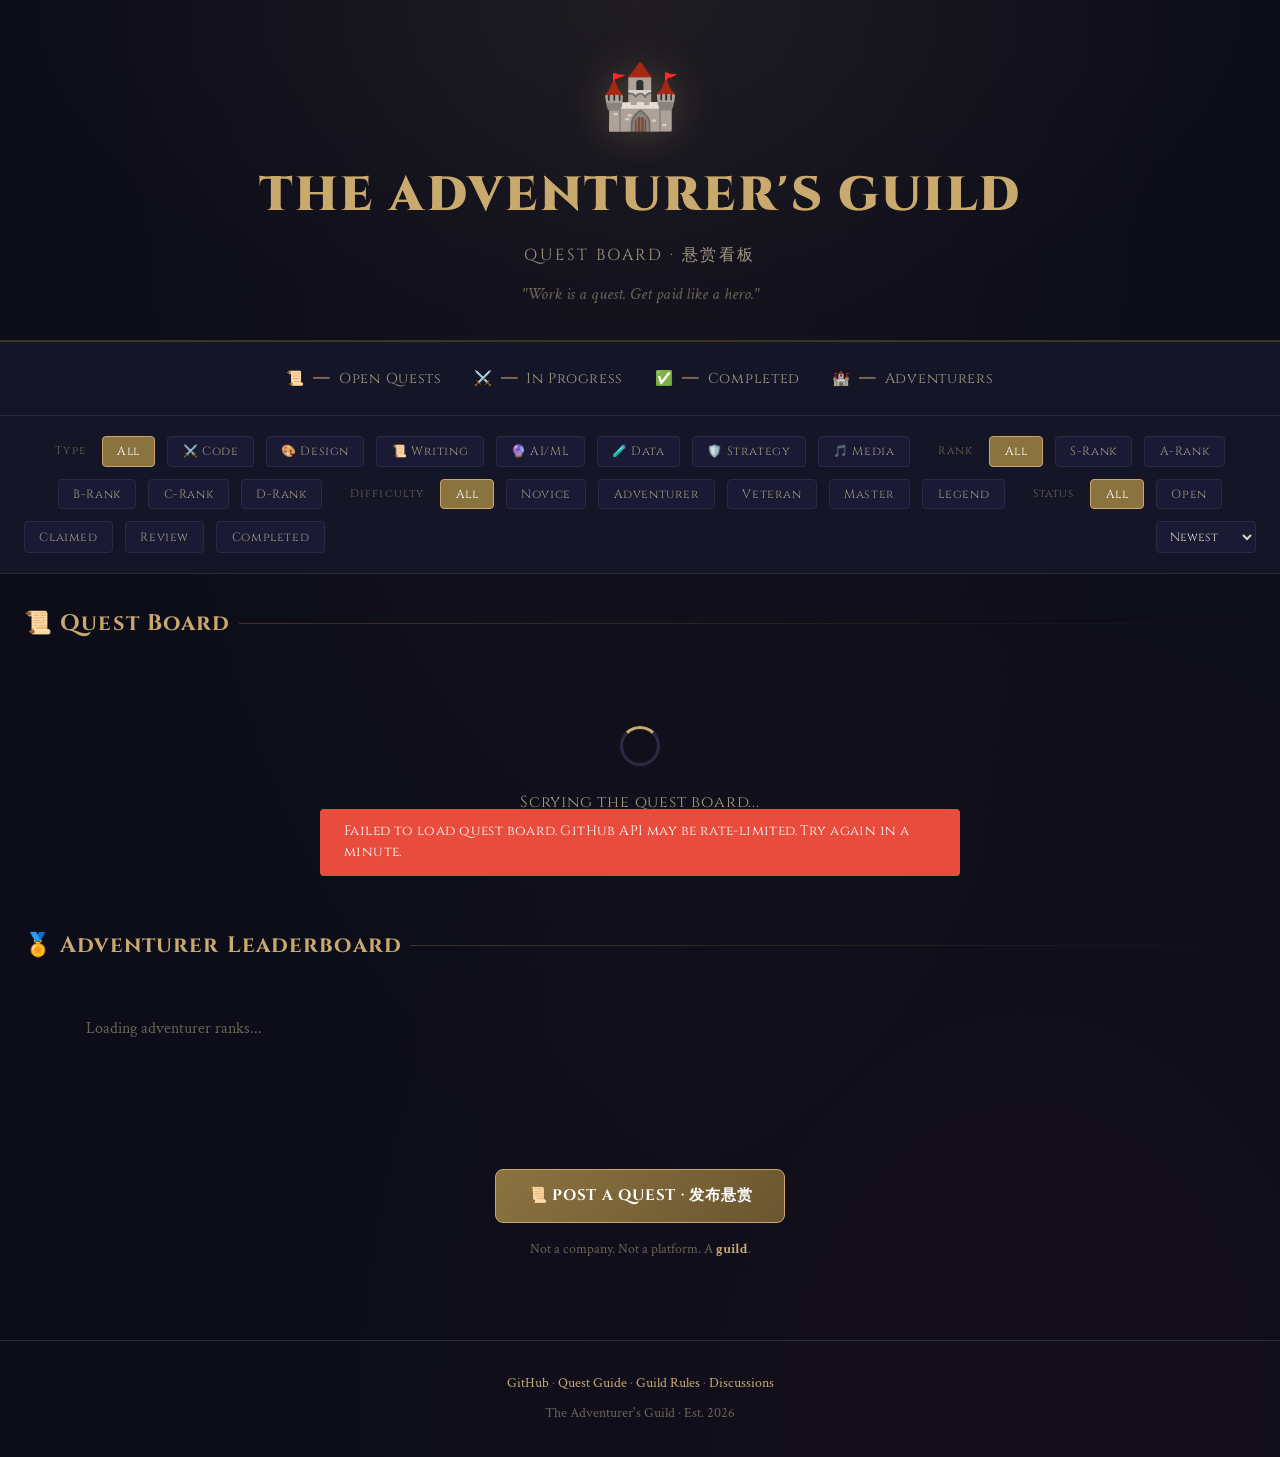
==== docs/index.html @ e87b85bf "Move web/ into docs/ for GitHub Pages compatibility GitHub Pages only serves from root or /docs. Mov" ====
<!DOCTYPE html>
<html lang="en">
<head>
  <meta charset="UTF-8">
  <meta name="viewport" content="width=device-width, initial-scale=1.0">
  <title>The Adventurer's Guild · Quest Board</title>
  <meta name="description" content="A quest board for AI-augmented workers. Post bounties, claim quests, earn gold. No middlemen. Just work that gets done.">
  <link rel="stylesheet" href="css/guild.css">
  <link rel="icon" href="data:image/svg+xml,<svg xmlns=%22http://www.w3.org/2000/svg%22 viewBox=%220 0 100 100%22><text y=%22.9em%22 font-size=%2290%22>🏰</text></svg>">
</head>
<body>

  <!-- Header -->
  <header class="guild-header">
    <div class="guild-emblem">🏰</div>
    <h1 class="guild-title">The Adventurer's Guild</h1>
    <p class="guild-subtitle">QUEST BOARD · 悬赏看板</p>
    <p class="guild-tagline">"Work is a quest. Get paid like a hero."</p>
  </header>

  <!-- Stats Bar -->
  <div class="stats-bar" id="stats-bar">
    <div class="stat-item">📜 <span class="stat-value">—</span> Open Quests</div>
    <div class="stat-item">⚔️ <span class="stat-value">—</span> In Progress</div>
    <div class="stat-item">✅ <span class="stat-value">—</span> Completed</div>
    <div class="stat-item">🏰 <span class="stat-value">—</span> Adventurers</div>
  </div>

  <!-- Filters -->
  <div class="filters-bar" id="filters-bar">
    <span class="filter-label">Type</span>
    <button class="filter-btn active" data-filter="type" data-value="">All</button>
    <button class="filter-btn" data-filter="type" data-value="⚔️ Code">⚔️ Code</button>
    <button class="filter-btn" data-filter="type" data-value="🎨 Design">🎨 Design</button>
    <button class="filter-btn" data-filter="type" data-value="📜 Writing">📜 Writing</button>
    <button class="filter-btn" data-filter="type" data-value="🔮 AI/ML">🔮 AI/ML</button>
    <button class="filter-btn" data-filter="type" data-value="🧪 Data">🧪 Data</button>
    <button class="filter-btn" data-filter="type" data-value="🛡️ Strategy">🛡️ Strategy</button>
    <button class="filter-btn" data-filter="type" data-value="🎵 Media">🎵 Media</button>

    <span class="filter-label" style="margin-left:1rem;">Rank</span>
    <button class="filter-btn active" data-filter="rank" data-value="">All</button>
    <button class="filter-btn" data-filter="rank" data-value="💰 S-Rank Quest">S-Rank</button>
    <button class="filter-btn" data-filter="rank" data-value="💰 A-Rank Quest">A-Rank</button>
    <button class="filter-btn" data-filter="rank" data-value="💰 B-Rank Quest">B-Rank</button>
    <button class="filter-btn" data-filter="rank" data-value="💰 C-Rank Quest">C-Rank</button>
    <button class="filter-btn" data-filter="rank" data-value="💰 D-Rank Quest">D-Rank</button>

    <span class="filter-label" style="margin-left:1rem;">Difficulty</span>
    <button class="filter-btn active" data-filter="difficulty" data-value="">All</button>
    <button class="filter-btn" data-filter="difficulty" data-value="⭐ Novice">Novice</button>
    <button class="filter-btn" data-filter="difficulty" data-value="⭐⭐ Adventurer">Adventurer</button>
    <button class="filter-btn" data-filter="difficulty" data-value="⭐⭐⭐ Veteran">Veteran</button>
    <button class="filter-btn" data-filter="difficulty" data-value="⭐⭐⭐⭐ Master">Master</button>
    <button class="filter-btn" data-filter="difficulty" data-value="⭐⭐⭐⭐⭐ Legend">Legend</button>

    <span class="filter-label" style="margin-left:1rem;">Status</span>
    <button class="filter-btn active" data-filter="status" data-value="">All</button>
    <button class="filter-btn" data-filter="status" data-value="open">Open</button>
    <button class="filter-btn" data-filter="status" data-value="claimed">Claimed</button>
    <button class="filter-btn" data-filter="status" data-value="review">Review</button>
    <button class="filter-btn" data-filter="status" data-value="completed">Completed</button>

    <select id="sort-select" style="margin-left:auto;font-family:var(--font-display);font-size:0.75rem;padding:0.35rem 0.6rem;background:var(--bg-card);color:var(--text-primary);border:1px solid var(--border);border-radius:var(--radius);cursor:pointer;">
      <option value="newest">Newest</option>
      <option value="oldest">Oldest</option>
      <option value="reward-high">Reward ↓</option>
      <option value="reward-low">Reward ↑</option>
    </select>
  </div>

  <!-- Content -->
  <main class="content-area">

    <!-- Quest Board -->
    <section>
      <h2 class="section-title">📜 Quest Board</h2>
      <div class="quest-board" id="quest-board">
        <div class="loading">
          <div class="loading__spinner"></div>
          <p style="font-family:var(--font-display);color:var(--text-secondary);letter-spacing:0.05em;">
            Scrying the quest board...
          </p>
        </div>
      </div>
    </section>

    <!-- Leaderboard -->
    <section class="leaderboard-section">
      <h2 class="section-title">🏅 Adventurer Leaderboard</h2>
      <div class="leaderboard" id="leaderboard">
        <p style="color:var(--text-muted);text-align:center;padding:2rem;">Loading adventurer ranks...</p>
      </div>
    </section>

    <!-- CTA -->
    <div class="cta-section">
      <a href="https://github.com/citarreikee/AGuild/issues/new?template=quest.yml" class="btn-post-quest" target="_blank" rel="noopener">
        📜 Post a Quest · 发布悬赏
      </a>
      <p style="color:var(--text-muted);margin-top:1rem;font-size:0.85rem;">
        Not a company. Not a platform. A <strong style="color:var(--gold);">guild</strong>.
      </p>
    </div>

  </main>

  <!-- Footer -->
  <footer class="guild-footer">
    <p>
      <a href="https://github.com/citarreikee/AGuild">GitHub</a> ·
      <a href="https://github.com/citarreikee/AGuild/blob/main/docs/quest-guide.md">Quest Guide</a> ·
      <a href="https://github.com/citarreikee/AGuild/blob/main/docs/guild-rules.md">Guild Rules</a> ·
      <a href="https://github.com/citarreikee/AGuild/discussions">Discussions</a>
    </p>
    <p style="margin-top:0.5rem;">The Adventurer's Guild · Est. 2026</p>
  </footer>

  <script src="js/issues.js"></script>
  <script src="js/app.js"></script>
</body>
</html>
---- docs/css/guild.css ----
/* ============================================
   Adventurer's Guild — Dark Fantasy Theme
   ============================================ */

@import url('https://fonts.googleapis.com/css2?family=Cinzel:wght@400;600;700;900&family=Crimson+Text:ital,wght@0,400;0,600;0,700;1,400&display=swap');

:root {
  --bg-deep: #0d0d1a;
  --bg-panel: #151528;
  --bg-card: #1a1a35;
  --bg-card-hover: #1f1f42;
  --gold: #c9a96e;
  --gold-bright: #ffd700;
  --gold-dim: #8b7340;
  --text-primary: #e0d5c1;
  --text-secondary: #a09880;
  --text-muted: #6b6355;
  --border: #2a2a45;
  --border-gold: #3d3520;
  --accent-fire: #e85d3a;
  --accent-ice: #5b9bd5;
  --accent-nature: #4caf50;
  --success: #2ecc71;
  --warning: #f39c12;
  --danger: #e74c3c;
  --info: #3498db;

  --font-display: 'Cinzel', serif;
  --font-body: 'Crimson Text', 'Georgia', serif;

  --radius: 4px;
  --radius-lg: 8px;
  --shadow-card: 0 4px 20px rgba(0,0,0,0.4), 0 0 0 1px var(--border);
  --shadow-card-hover: 0 8px 32px rgba(0,0,0,0.5), 0 0 0 1px var(--border-gold), 0 0 20px rgba(201,169,110,0.1);
  --transition: 0.2s ease;
}

/* Reset & Base */
*, *::before, *::after { box-sizing: border-box; margin: 0; padding: 0; }

html {
  font-size: 16px;
  scroll-behavior: smooth;
}

body {
  font-family: var(--font-body);
  background: var(--bg-deep);
  color: var(--text-primary);
  line-height: 1.6;
  min-height: 100vh;
  background-image:
    radial-gradient(ellipse at 50% 0%, rgba(201,169,110,0.04) 0%, transparent 60%),
    radial-gradient(ellipse at 80% 100%, rgba(232,93,58,0.03) 0%, transparent 50%);
}

/* ============================================
   Header
   ============================================ */

.guild-header {
  text-align: center;
  padding: 3rem 1.5rem 2rem;
  border-bottom: 2px solid var(--border-gold);
  position: relative;
  overflow: hidden;
}

.guild-header::before {
  content: '';
  position: absolute;
  top: 0; left: 0; right: 0; bottom: 0;
  background: radial-gradient(ellipse at 50% 0%, rgba(201,169,110,0.06) 0%, transparent 70%);
  pointer-events: none;
}

.guild-emblem {
  font-size: 4rem;
  margin-bottom: 0.5rem;
  filter: drop-shadow(0 0 20px rgba(201,169,110,0.3));
  animation: emblem-glow 3s ease-in-out infinite alternate;
}

@keyframes emblem-glow {
  from { filter: drop-shadow(0 0 15px rgba(201,169,110,0.2)); }
  to   { filter: drop-shadow(0 0 30px rgba(201,169,110,0.4)); }
}

.guild-title {
  font-family: var(--font-display);
  font-size: clamp(1.8rem, 4vw, 3rem);
  font-weight: 900;
  color: var(--gold);
  letter-spacing: 0.05em;
  text-transform: uppercase;
}

.guild-subtitle {
  font-family: var(--font-display);
  font-size: clamp(0.8rem, 1.5vw, 1rem);
  color: var(--text-secondary);
  font-weight: 400;
  margin-top: 0.5rem;
  letter-spacing: 0.15em;
}

.guild-tagline {
  font-style: italic;
  color: var(--text-muted);
  margin-top: 0.75rem;
  font-size: 1.05rem;
}

/* ============================================
   Stats Bar
   ============================================ */

.stats-bar {
  display: flex;
  justify-content: center;
  gap: 2rem;
  flex-wrap: wrap;
  padding: 1.25rem 1.5rem;
  background: var(--bg-panel);
  border-bottom: 1px solid var(--border);
}

.stat-item {
  display: flex;
  align-items: center;
  gap: 0.5rem;
  font-family: var(--font-display);
  font-size: 0.9rem;
  color: var(--text-secondary);
  letter-spacing: 0.05em;
}

.stat-value {
  color: var(--gold);
  font-weight: 700;
  font-size: 1.3rem;
}

/* ============================================
   Filters
   ============================================ */

.filters-bar {
  display: flex;
  justify-content: center;
  gap: 0.75rem;
  flex-wrap: wrap;
  padding: 1.25rem 1.5rem;
  background: var(--bg-panel);
  border-bottom: 1px solid var(--border);
  position: sticky;
  top: 0;
  z-index: 10;
}

.filter-btn {
  font-family: var(--font-display);
  font-size: 0.75rem;
  padding: 0.4rem 0.9rem;
  border: 1px solid var(--border);
  background: var(--bg-card);
  color: var(--text-secondary);
  border-radius: var(--radius);
  cursor: pointer;
  letter-spacing: 0.05em;
  transition: all var(--transition);
  white-space: nowrap;
}

.filter-btn:hover {
  border-color: var(--gold-dim);
  color: var(--text-primary);
}

.filter-btn.active {
  background: var(--gold-dim);
  border-color: var(--gold);
  color: #fff;
}

.filter-label {
  font-family: var(--font-display);
  font-size: 0.7rem;
  color: var(--text-muted);
  letter-spacing: 0.1em;
  display: flex;
  align-items: center;
  margin-right: 0.25rem;
}

/* ============================================
   Quest Board
   ============================================ */

.content-area {
  max-width: 1400px;
  margin: 0 auto;
  padding: 2rem 1.5rem;
}

.section-title {
  font-family: var(--font-display);
  font-size: 1.4rem;
  color: var(--gold);
  margin-bottom: 1.25rem;
  letter-spacing: 0.05em;
  display: flex;
  align-items: center;
  gap: 0.5rem;
}

.section-title::after {
  content: '';
  flex: 1;
  height: 1px;
  background: linear-gradient(to right, var(--border-gold), transparent);
}

.quest-board {
  display: grid;
  grid-template-columns: repeat(auto-fill, minmax(340px, 1fr));
  gap: 1.25rem;
  margin-bottom: 3rem;
}

/* ============================================
   Quest Card
   ============================================ */

.quest-card {
  background: var(--bg-card);
  border: 1px solid var(--border);
  border-radius: var(--radius-lg);
  padding: 1.25rem;
  transition: all var(--transition);
  cursor: pointer;
  position: relative;
  overflow: hidden;
  display: flex;
  flex-direction: column;
  gap: 0.75rem;
}

.quest-card::before {
  content: '';
  position: absolute;
  top: 0; left: 0;
  width: 100%; height: 2px;
  background: linear-gradient(90deg, transparent, var(--gold-dim), transparent);
  opacity: 0;
  transition: opacity var(--transition);
}

.quest-card:hover {
  background: var(--bg-card-hover);
  border-color: var(--border-gold);
  box-shadow: var(--shadow-card-hover);
  transform: translateY(-2px);
}

.quest-card:hover::before { opacity: 1; }

.quest-card__header {
  display: flex;
  justify-content: space-between;
  align-items: flex-start;
  gap: 0.5rem;
}

.quest-card__type {
  font-size: 1.5rem;
  line-height: 1;
}

.quest-card__status {
  font-size: 0.7rem;
  font-family: var(--font-display);
  letter-spacing: 0.05em;
  padding: 0.2rem 0.55rem;
  border-radius: var(--radius);
  text-transform: uppercase;
  font-weight: 600;
  white-space: nowrap;
}

.status-open { background: rgba(46,204,113,0.15); color: var(--success); }
.status-claimed { background: rgba(243,156,18,0.15); color: var(--warning); }
.status-review { background: rgba(52,152,219,0.15); color: var(--info); }
.status-completed { background: rgba(46,204,113,0.1); color: #27ae60; }
.status-expired { background: rgba(149,165,166,0.1); color: var(--text-muted); }

.quest-card__title {
  font-family: var(--font-display);
  font-size: 1rem;
  font-weight: 600;
  color: var(--text-primary);
  line-height: 1.4;
  display: -webkit-box;
  -webkit-line-clamp: 2;
  -webkit-box-orient: vertical;
  overflow: hidden;
}

.quest-card__meta {
  display: flex;
  gap: 1rem;
  flex-wrap: wrap;
  align-items: center;
  font-size: 0.85rem;
}

.quest-card__reward {
  color: var(--gold-bright);
  font-family: var(--font-display);
  font-weight: 700;
  font-size: 1.1rem;
  letter-spacing: 0.03em;
}

.quest-card__difficulty {
  color: var(--text-secondary);
  font-size: 0.8rem;
  letter-spacing: 0.05em;
}

.quest-card__labels {
  display: flex;
  gap: 0.4rem;
  flex-wrap: wrap;
}

.quest-card__label {
  font-size: 0.65rem;
  font-family: var(--font-display);
  letter-spacing: 0.04em;
  padding: 0.15rem 0.5rem;
  border-radius: var(--radius);
  background: var(--bg-panel);
  color: var(--text-secondary);
  border: 1px solid var(--border);
}

.quest-card__label.rank-label {
  border-color: var(--gold-dim);
  color: var(--gold);
}

.quest-card__footer {
  display: flex;
  justify-content: space-between;
  align-items: center;
  font-size: 0.75rem;
  color: var(--text-muted);
  margin-top: auto;
  padding-top: 0.5rem;
  border-top: 1px solid var(--border);
}

.quest-card__number {
  font-family: monospace;
  font-size: 0.75rem;
}

.quest-card__date {
  font-style: italic;
}

/* ============================================
   Empty State
   ============================================ */

.empty-state {
  grid-column: 1 / -1;
  text-align: center;
  padding: 4rem 2rem;
  color: var(--text-muted);
}

.empty-state__icon {
  font-size: 3rem;
  margin-bottom: 1rem;
  opacity: 0.5;
}

.empty-state__text {
  font-family: var(--font-display);
  font-size: 1.1rem;
  letter-spacing: 0.05em;
}

/* ============================================
   Leaderboard
   ============================================ */

.leaderboard-section {
  margin-bottom: 3rem;
}

.leaderboard {
  display: grid;
  grid-template-columns: repeat(auto-fill, minmax(280px, 1fr));
  gap: 0.75rem;
}

.leaderboard-card {
  display: flex;
  align-items: center;
  gap: 0.75rem;
  background: var(--bg-card);
  border: 1px solid var(--border);
  border-radius: var(--radius-lg);
  padding: 0.85rem 1rem;
  transition: all var(--transition);
}

.leaderboard-card:hover {
  border-color: var(--border-gold);
  box-shadow: var(--shadow-card-hover);
}

.leaderboard-card__rank {
  font-family: var(--font-display);
  font-size: 1.3rem;
  font-weight: 700;
  color: var(--gold);
  min-width: 2rem;
  text-align: center;
}

.leaderboard-card__rank.top-1 { color: var(--gold-bright); font-size: 1.6rem; }
.leaderboard-card__rank.top-2 { color: #c0c0c0; }
.leaderboard-card__rank.top-3 { color: #cd7f32; }

.leaderboard-card__avatar {
  width: 40px;
  height: 40px;
  border-radius: 50%;
  border: 2px solid var(--border);
}

.leaderboard-card__name {
  font-family: var(--font-display);
  font-size: 0.9rem;
  font-weight: 600;
  color: var(--text-primary);
  letter-spacing: 0.03em;
}

.leaderboard-card__quests {
  margin-left: auto;
  font-size: 0.8rem;
  color: var(--text-secondary);
  white-space: nowrap;
}

/* ============================================
   Loading & Error
   ============================================ */

.loading {
  grid-column: 1 / -1;
  text-align: center;
  padding: 4rem;
  color: var(--text-muted);
}

.loading__spinner {
  display: inline-block;
  width: 40px; height: 40px;
  border: 3px solid var(--border);
  border-top: 3px solid var(--gold);
  border-radius: 50%;
  animation: spin 0.8s linear infinite;
  margin-bottom: 1rem;
}

@keyframes spin { to { transform: rotate(360deg); } }

.error-toast {
  position: fixed;
  bottom: 1.5rem;
  left: 50%;
  transform: translateX(-50%);
  background: var(--danger);
  color: #fff;
  padding: 0.75rem 1.5rem;
  border-radius: var(--radius);
  font-family: var(--font-display);
  font-size: 0.85rem;
  letter-spacing: 0.03em;
  z-index: 100;
  animation: toast-in 0.3s ease;
}

@keyframes toast-in {
  from { opacity: 0; transform: translateX(-50%) translateY(10px); }
  to { opacity: 1; transform: translateX(-50%) translateY(0); }
}

/* ============================================
   CTA Button
   ============================================ */

.cta-section {
  text-align: center;
  padding: 3rem 1.5rem;
}

.btn-post-quest {
  display: inline-flex;
  align-items: center;
  gap: 0.5rem;
  font-family: var(--font-display);
  font-size: 0.95rem;
  font-weight: 700;
  letter-spacing: 0.05em;
  padding: 0.85rem 2rem;
  background: linear-gradient(135deg, var(--gold-dim), #6b5530);
  color: #fff;
  border: 1px solid var(--gold);
  border-radius: var(--radius-lg);
  cursor: pointer;
  text-decoration: none;
  transition: all var(--transition);
  text-transform: uppercase;
}

.btn-post-quest:hover {
  background: linear-gradient(135deg, var(--gold), var(--gold-dim));
  box-shadow: 0 0 30px rgba(201,169,110,0.3);
  transform: translateY(-1px);
}

/* ============================================
   Quest Detail Modal
   ============================================ */

.modal-overlay {
  position: fixed;
  inset: 0;
  background: rgba(0,0,0,0.7);
  backdrop-filter: blur(4px);
  z-index: 50;
  display: flex;
  align-items: center;
  justify-content: center;
  padding: 1.5rem;
  animation: fade-in 0.2s ease;
}

@keyframes fade-in { from { opacity: 0; } to { opacity: 1; } }

.modal {
  background: var(--bg-panel);
  border: 1px solid var(--border-gold);
  border-radius: var(--radius-lg);
  max-width: 700px;
  width: 100%;
  max-height: 85vh;
  overflow-y: auto;
  box-shadow: 0 20px 60px rgba(0,0,0,0.6);
}

.modal__header {
  display: flex;
  justify-content: space-between;
  align-items: flex-start;
  padding: 1.5rem 1.5rem 1rem;
  border-bottom: 1px solid var(--border);
}

.modal__title {
  font-family: var(--font-display);
  font-size: 1.2rem;
  font-weight: 700;
  color: var(--gold);
  letter-spacing: 0.03em;
}

.modal__close {
  background: none;
  border: none;
  color: var(--text-muted);
  font-size: 1.5rem;
  cursor: pointer;
  padding: 0.25rem;
  line-height: 1;
  transition: color var(--transition);
}

.modal__close:hover { color: var(--text-primary); }

.modal__body {
  padding: 1.5rem;
  font-size: 0.95rem;
  line-height: 1.7;
}

.modal__body h2 { font-family: var(--font-display); color: var(--gold); font-size: 1rem; margin: 1.25rem 0 0.5rem; }
.modal__body h2:first-child { margin-top: 0; }
.modal__body ul, .modal__body ol { padding-left: 1.25rem; margin: 0.5rem 0; }
.modal__body li { margin-bottom: 0.25rem; }
.modal__body a { color: var(--gold); }
.modal__body code { background: var(--bg-deep); padding: 0.1rem 0.35rem; border-radius: 2px; font-size: 0.85em; }
.modal__body pre { background: var(--bg-deep); padding: 1rem; border-radius: var(--radius); overflow-x: auto; }

.modal__actions {
  display: flex;
  gap: 0.75rem;
  padding: 1rem 1.5rem;
  border-top: 1px solid var(--border);
}

.btn {
  font-family: var(--font-display);
  font-size: 0.8rem;
  font-weight: 600;
  letter-spacing: 0.05em;
  padding: 0.55rem 1.25rem;
  border-radius: var(--radius);
  cursor: pointer;
  text-decoration: none;
  text-transform: uppercase;
  transition: all var(--transition);
  border: 1px solid var(--border);
}

.btn-primary {
  background: var(--gold-dim);
  border-color: var(--gold);
  color: #fff;
}

.btn-primary:hover {
  background: var(--gold);
  box-shadow: 0 0 15px rgba(201,169,110,0.3);
}

.btn-secondary {
  background: transparent;
  color: var(--text-secondary);
}

.btn-secondary:hover {
  border-color: var(--text-secondary);
  color: var(--text-primary);
}

/* ============================================
   Footer
   ============================================ */

.guild-footer {
  text-align: center;
  padding: 2rem 1.5rem;
  border-top: 1px solid var(--border);
  color: var(--text-muted);
  font-size: 0.85rem;
}

.guild-footer a {
  color: var(--gold);
  text-decoration: none;
}

.guild-footer a:hover { text-decoration: underline; }

/* ============================================
   Responsive
   ============================================ */

@media (max-width: 768px) {
  .guild-header { padding: 2rem 1rem 1.5rem; }
  .guild-emblem { font-size: 3rem; }
  .stats-bar { gap: 1rem; padding: 1rem; }
  .stat-item { font-size: 0.75rem; }
  .stat-value { font-size: 1rem; }
  .filters-bar { gap: 0.4rem; padding: 0.75rem; }
  .filter-btn { font-size: 0.65rem; padding: 0.3rem 0.6rem; }
  .filter-label { display: none; }
  .quest-board { grid-template-columns: 1fr; gap: 0.75rem; }
  .content-area { padding: 1.25rem 0.75rem; }
  .leaderboard { grid-template-columns: 1fr; }
}

@media (max-width: 480px) {
  .quest-card { padding: 1rem; }
  .quest-card__meta { gap: 0.5rem; }
  .quest-card__reward { font-size: 0.95rem; }
}
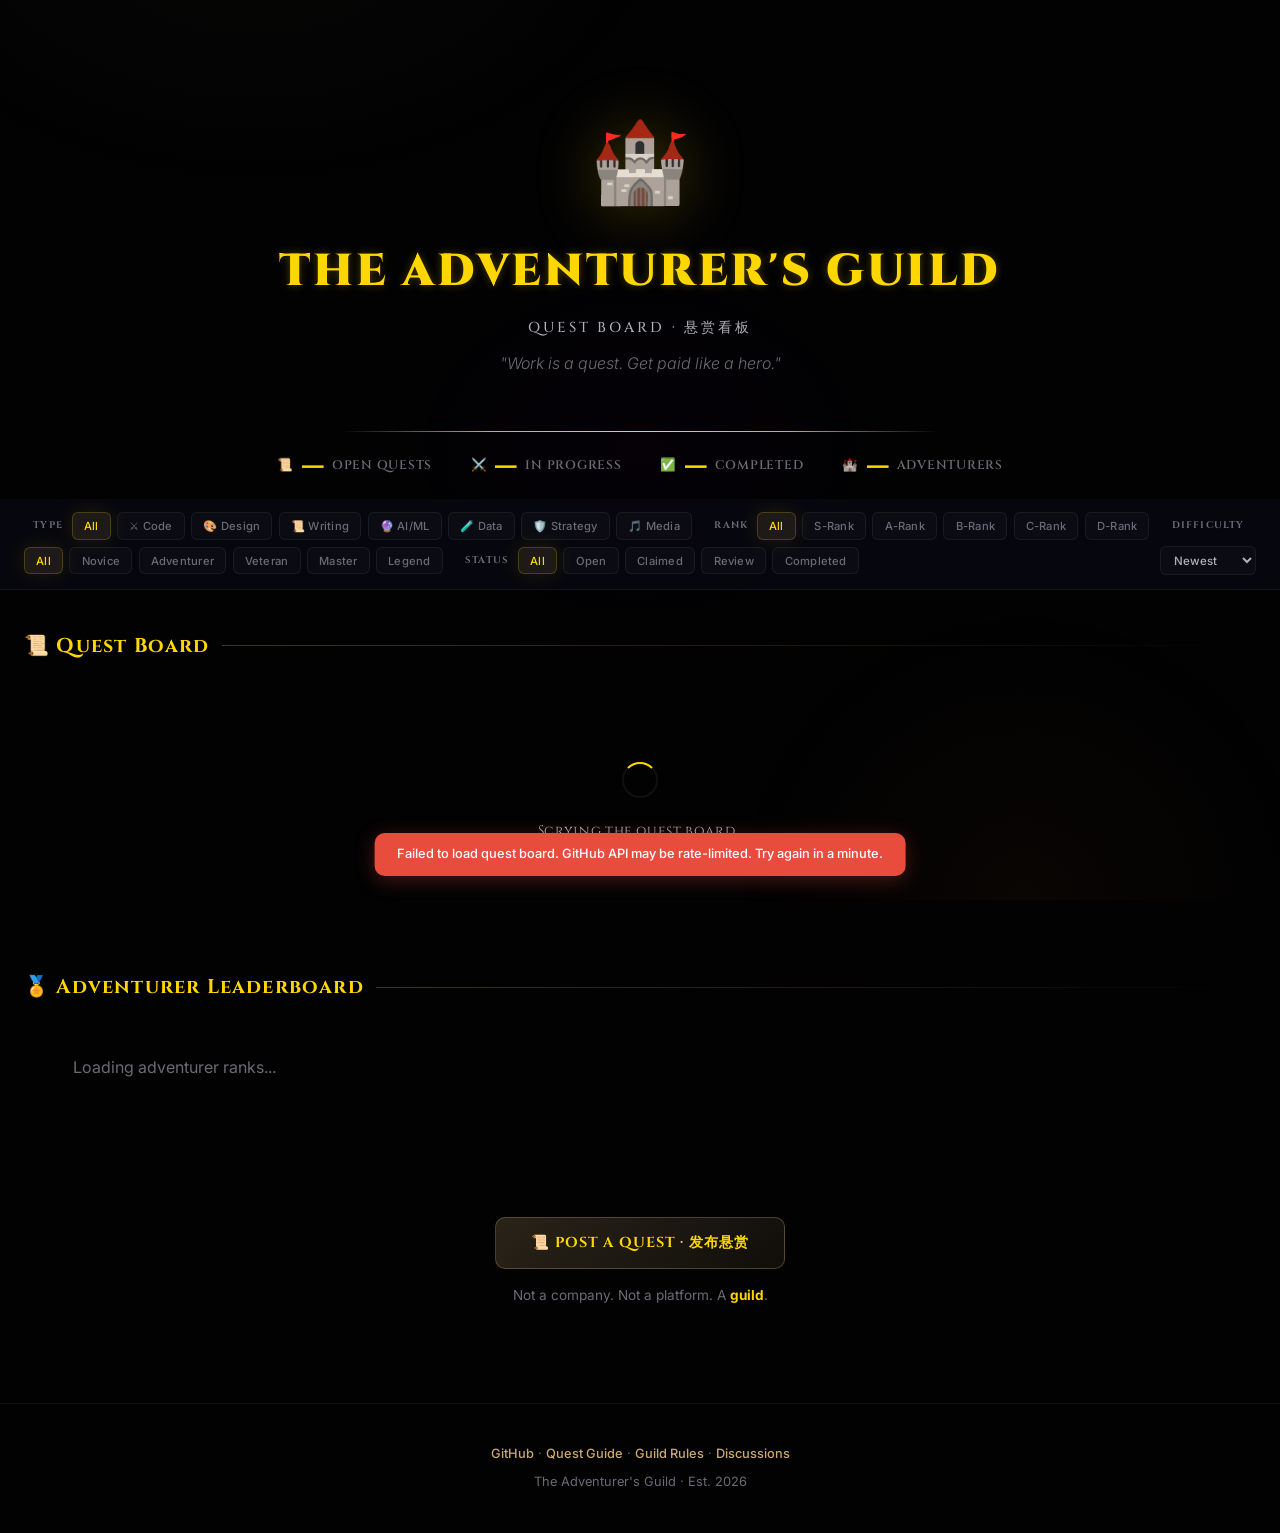
==== commit 7312bb23: "Redesign Guild Hall with professional design system Powered by ui-ux-pro-max design intelligence: - " ====
--- a/docs/index.html
+++ b/docs/index.html
@@ -38,7 +38,7 @@
     <button class="filter-btn" data-filter="type" data-value="🛡️ Strategy">🛡️ Strategy</button>
     <button class="filter-btn" data-filter="type" data-value="🎵 Media">🎵 Media</button>
 
-    <span class="filter-label" style="margin-left:1rem;">Rank</span>
+    <span class="filter-label filter-label--gap">Rank</span>
     <button class="filter-btn active" data-filter="rank" data-value="">All</button>
     <button class="filter-btn" data-filter="rank" data-value="💰 S-Rank Quest">S-Rank</button>
     <button class="filter-btn" data-filter="rank" data-value="💰 A-Rank Quest">A-Rank</button>
@@ -46,7 +46,7 @@
     <button class="filter-btn" data-filter="rank" data-value="💰 C-Rank Quest">C-Rank</button>
     <button class="filter-btn" data-filter="rank" data-value="💰 D-Rank Quest">D-Rank</button>
 
-    <span class="filter-label" style="margin-left:1rem;">Difficulty</span>
+    <span class="filter-label filter-label--gap">Difficulty</span>
     <button class="filter-btn active" data-filter="difficulty" data-value="">All</button>
     <button class="filter-btn" data-filter="difficulty" data-value="⭐ Novice">Novice</button>
     <button class="filter-btn" data-filter="difficulty" data-value="⭐⭐ Adventurer">Adventurer</button>
@@ -54,14 +54,14 @@
     <button class="filter-btn" data-filter="difficulty" data-value="⭐⭐⭐⭐ Master">Master</button>
     <button class="filter-btn" data-filter="difficulty" data-value="⭐⭐⭐⭐⭐ Legend">Legend</button>
 
-    <span class="filter-label" style="margin-left:1rem;">Status</span>
+    <span class="filter-label filter-label--gap">Status</span>
     <button class="filter-btn active" data-filter="status" data-value="">All</button>
     <button class="filter-btn" data-filter="status" data-value="open">Open</button>
     <button class="filter-btn" data-filter="status" data-value="claimed">Claimed</button>
     <button class="filter-btn" data-filter="status" data-value="review">Review</button>
     <button class="filter-btn" data-filter="status" data-value="completed">Completed</button>
 
-    <select id="sort-select" style="margin-left:auto;font-family:var(--font-display);font-size:0.75rem;padding:0.35rem 0.6rem;background:var(--bg-card);color:var(--text-primary);border:1px solid var(--border);border-radius:var(--radius);cursor:pointer;">
+    <select id="sort-select">
       <option value="newest">Newest</option>
       <option value="oldest">Oldest</option>
       <option value="reward-high">Reward ↓</option>
@@ -78,9 +78,7 @@
       <div class="quest-board" id="quest-board">
         <div class="loading">
           <div class="loading__spinner"></div>
-          <p style="font-family:var(--font-display);color:var(--text-secondary);letter-spacing:0.05em;">
-            Scrying the quest board...
-          </p>
+          <p>Scrying the quest board...</p>
         </div>
       </div>
     </section>
--- a/docs/css/guild.css
+++ b/docs/css/guild.css
@@ -1,128 +1,174 @@
 /* ============================================
-   Adventurer's Guild — Dark Fantasy Theme
+   The Adventurer's Guild — Guild Hall
+   Design System: Dark Medieval Fantasy
+   Powered by ui-ux-pro-max design intelligence
    ============================================ */
 
-@import url('https://fonts.googleapis.com/css2?family=Cinzel:wght@400;600;700;900&family=Crimson+Text:ital,wght@0,400;0,600;0,700;1,400&display=swap');
-
+@import url('https://fonts.googleapis.com/css2?family=Cinzel:wght@400;500;600;700;800;900&family=Inter:wght@300;400;500;600;700&display=swap');
+
+/* ---- Design Tokens ---- */
 :root {
-  --bg-deep: #0d0d1a;
-  --bg-panel: #151528;
-  --bg-card: #1a1a35;
-  --bg-card-hover: #1f1f42;
-  --gold: #c9a96e;
-  --gold-bright: #ffd700;
-  --gold-dim: #8b7340;
-  --text-primary: #e0d5c1;
-  --text-secondary: #a09880;
-  --text-muted: #6b6355;
-  --border: #2a2a45;
-  --border-gold: #3d3520;
-  --accent-fire: #e85d3a;
-  --accent-ice: #5b9bd5;
-  --accent-nature: #4caf50;
-  --success: #2ecc71;
-  --warning: #f39c12;
-  --danger: #e74c3c;
-  --info: #3498db;
-
+  /* Surfaces */
+  --bg-void: #020203;
+  --bg-base: #050508;
+  --bg-elevated: #0a0a10;
+  --bg-card: rgba(255, 255, 255, 0.025);
+  --bg-card-hover: rgba(255, 255, 255, 0.045);
+  --bg-glass: rgba(10, 10, 20, 0.65);
+
+  /* Borders */
+  --border-subtle: rgba(255, 255, 255, 0.06);
+  --border-card: rgba(255, 255, 255, 0.08);
+  --border-active: rgba(255, 215, 0, 0.2);
+  --border-gold: rgba(201, 169, 110, 0.3);
+
+  /* Text */
+  --text-primary: #EDEDEF;
+  --text-secondary: #B0B0B8;
+  --text-muted: #6B6B75;
+
+  /* Accent — Gold & Amber */
+  --gold: #FFD700;
+  --gold-dim: #C9A96E;
+  --gold-deep: #8B7340;
+  --amber: #F7931A;
+  --amber-burn: #EA580C;
+
+  /* Glow */
+  --glow-gold: 0 0 20px rgba(255, 215, 0, 0.12);
+  --glow-amber: 0 0 16px rgba(247, 147, 26, 0.1);
+  --glow-text: 0 0 8px rgba(255, 215, 0, 0.3);
+
+  /* Semantic */
+  --success: #2ECC71;
+  --success-glow: rgba(46, 204, 113, 0.15);
+  --warning: #F39C12;
+  --warning-glow: rgba(243, 156, 18, 0.15);
+  --info: #5B9BD5;
+  --info-glow: rgba(91, 155, 213, 0.12);
+  --danger: #E74C3C;
+  --purple: #BF00FF;
+  --purple-glow: rgba(191, 0, 255, 0.12);
+
+  /* Typography */
   --font-display: 'Cinzel', serif;
-  --font-body: 'Crimson Text', 'Georgia', serif;
-
-  --radius: 4px;
-  --radius-lg: 8px;
-  --shadow-card: 0 4px 20px rgba(0,0,0,0.4), 0 0 0 1px var(--border);
-  --shadow-card-hover: 0 8px 32px rgba(0,0,0,0.5), 0 0 0 1px var(--border-gold), 0 0 20px rgba(201,169,110,0.1);
-  --transition: 0.2s ease;
-}
-
-/* Reset & Base */
+  --font-body: 'Inter', system-ui, -apple-system, sans-serif;
+
+  /* Spacing & Radii */
+  --radius-sm: 6px;
+  --radius: 10px;
+  --radius-lg: 16px;
+  --radius-xl: 24px;
+  --transition: 0.25s cubic-bezier(0.16, 1, 0.3, 1);
+  --transition-fast: 0.15s cubic-bezier(0.16, 1, 0.3, 1);
+
+  /* Shadows */
+  --shadow-card: 0 1px 0 var(--border-subtle), 0 4px 16px rgba(0,0,0,0.4);
+  --shadow-card-hover: 0 1px 0 var(--border-gold), 0 8px 32px rgba(0,0,0,0.5), var(--glow-gold);
+  --shadow-modal: 0 0 0 1px var(--border-gold), 0 24px 80px rgba(0,0,0,0.7);
+}
+
+/* ---- Reset & Base ---- */
 *, *::before, *::after { box-sizing: border-box; margin: 0; padding: 0; }
 
 html {
   font-size: 16px;
   scroll-behavior: smooth;
+  color-scheme: dark;
 }
 
 body {
   font-family: var(--font-body);
-  background: var(--bg-deep);
+  background: var(--bg-void);
   color: var(--text-primary);
   line-height: 1.6;
   min-height: 100vh;
-  background-image:
-    radial-gradient(ellipse at 50% 0%, rgba(201,169,110,0.04) 0%, transparent 60%),
-    radial-gradient(ellipse at 80% 100%, rgba(232,93,58,0.03) 0%, transparent 50%);
-}
-
-/* ============================================
-   Header
-   ============================================ */
-
+  -webkit-font-smoothing: antialiased;
+  -moz-osx-font-smoothing: grayscale;
+}
+
+/* Ambient background blobs */
+body::before {
+  content: '';
+  position: fixed;
+  inset: 0;
+  pointer-events: none;
+  z-index: 0;
+  background:
+    radial-gradient(ellipse 600px 400px at 20% -10%, rgba(201, 169, 110, 0.04) 0%, transparent 70%),
+    radial-gradient(ellipse 500px 500px at 80% 100%, rgba(247, 147, 26, 0.03) 0%, transparent 60%),
+    radial-gradient(ellipse 400px 300px at 50% 50%, rgba(191, 0, 255, 0.02) 0%, transparent 60%);
+}
+
+/* ---- Header ---- */
 .guild-header {
+  position: relative;
   text-align: center;
-  padding: 3rem 1.5rem 2rem;
-  border-bottom: 2px solid var(--border-gold);
-  position: relative;
+  padding: clamp(3rem, 8vw, 6rem) 1.5rem clamp(2rem, 5vw, 3.5rem);
   overflow: hidden;
-}
-
-.guild-header::before {
+  z-index: 1;
+}
+
+.guild-header::after {
   content: '';
   position: absolute;
-  top: 0; left: 0; right: 0; bottom: 0;
-  background: radial-gradient(ellipse at 50% 0%, rgba(201,169,110,0.06) 0%, transparent 70%);
-  pointer-events: none;
+  bottom: 0;
+  left: 50%;
+  transform: translateX(-50%);
+  width: min(600px, 80vw);
+  height: 1px;
+  background: linear-gradient(90deg, transparent, var(--gold-dim), var(--gold), var(--gold-dim), transparent);
 }
 
 .guild-emblem {
-  font-size: 4rem;
-  margin-bottom: 0.5rem;
-  filter: drop-shadow(0 0 20px rgba(201,169,110,0.3));
-  animation: emblem-glow 3s ease-in-out infinite alternate;
-}
-
-@keyframes emblem-glow {
-  from { filter: drop-shadow(0 0 15px rgba(201,169,110,0.2)); }
-  to   { filter: drop-shadow(0 0 30px rgba(201,169,110,0.4)); }
+  font-size: clamp(3rem, 7vw, 5rem);
+  margin-bottom: 0.75rem;
+  animation: emblem-float 4s ease-in-out infinite;
+  filter: drop-shadow(0 0 30px rgba(255, 215, 0, 0.25));
+}
+
+@keyframes emblem-float {
+  0%, 100% { transform: translateY(0); }
+  50% { transform: translateY(-6px); }
 }
 
 .guild-title {
   font-family: var(--font-display);
-  font-size: clamp(1.8rem, 4vw, 3rem);
+  font-size: clamp(1.6rem, 4vw, 2.8rem);
   font-weight: 900;
   color: var(--gold);
-  letter-spacing: 0.05em;
+  letter-spacing: 0.06em;
   text-transform: uppercase;
+  text-shadow: var(--glow-text);
 }
 
 .guild-subtitle {
   font-family: var(--font-display);
-  font-size: clamp(0.8rem, 1.5vw, 1rem);
+  font-size: clamp(0.7rem, 1.3vw, 0.9rem);
   color: var(--text-secondary);
-  font-weight: 400;
+  font-weight: 500;
   margin-top: 0.5rem;
-  letter-spacing: 0.15em;
+  letter-spacing: 0.2em;
+  text-transform: uppercase;
 }
 
 .guild-tagline {
+  color: var(--text-muted);
+  margin-top: 0.75rem;
+  font-size: 1rem;
   font-style: italic;
-  color: var(--text-muted);
-  margin-top: 0.75rem;
-  font-size: 1.05rem;
-}
-
-/* ============================================
-   Stats Bar
-   ============================================ */
-
+  font-weight: 300;
+}
+
+/* ---- Stats Bar ---- */
 .stats-bar {
   display: flex;
   justify-content: center;
-  gap: 2rem;
+  gap: clamp(0.75rem, 3vw, 2.5rem);
   flex-wrap: wrap;
-  padding: 1.25rem 1.5rem;
-  background: var(--bg-panel);
-  border-bottom: 1px solid var(--border);
+  padding: 1rem 1.5rem;
+  position: relative;
+  z-index: 1;
 }
 
 .stat-item {
@@ -130,127 +176,169 @@
   align-items: center;
   gap: 0.5rem;
   font-family: var(--font-display);
-  font-size: 0.9rem;
-  color: var(--text-secondary);
-  letter-spacing: 0.05em;
+  font-size: 0.78rem;
+  color: var(--text-muted);
+  letter-spacing: 0.06em;
+  text-transform: uppercase;
+  font-weight: 600;
 }
 
 .stat-value {
+  font-family: var(--font-body);
   color: var(--gold);
   font-weight: 700;
-  font-size: 1.3rem;
-}
-
-/* ============================================
-   Filters
-   ============================================ */
-
+  font-size: 1.35rem;
+  letter-spacing: 0;
+}
+
+/* ---- Filters ---- */
 .filters-bar {
   display: flex;
   justify-content: center;
-  gap: 0.75rem;
+  align-items: center;
+  gap: 0.4rem;
   flex-wrap: wrap;
-  padding: 1.25rem 1.5rem;
-  background: var(--bg-panel);
-  border-bottom: 1px solid var(--border);
+  padding: 0.85rem 1.5rem;
   position: sticky;
   top: 0;
   z-index: 10;
-}
+  background: var(--bg-glass);
+  backdrop-filter: blur(20px);
+  -webkit-backdrop-filter: blur(20px);
+  border-bottom: 1px solid var(--border-subtle);
+}
+
+.filter-label {
+  font-family: var(--font-display);
+  font-size: 0.6rem;
+  color: var(--text-muted);
+  letter-spacing: 0.12em;
+  text-transform: uppercase;
+  margin-right: 0.15rem;
+  font-weight: 700;
+}
+
+.filter-label--gap { margin-left: 1rem; }
 
 .filter-btn {
-  font-family: var(--font-display);
-  font-size: 0.75rem;
-  padding: 0.4rem 0.9rem;
-  border: 1px solid var(--border);
+  font-family: var(--font-body);
+  font-size: 0.7rem;
+  font-weight: 500;
+  padding: 0.35rem 0.7rem;
+  border: 1px solid var(--border-subtle);
+  background: var(--bg-card);
+  color: var(--text-muted);
+  border-radius: var(--radius-sm);
+  cursor: pointer;
+  letter-spacing: 0.02em;
+  transition: all var(--transition-fast);
+  white-space: nowrap;
+}
+
+.filter-btn:hover {
+  border-color: var(--border-gold);
+  color: var(--text-secondary);
+  background: var(--bg-card-hover);
+}
+
+.filter-btn.active {
+  background: rgba(201, 169, 110, 0.12);
+  border-color: var(--border-active);
+  color: var(--gold);
+  box-shadow: var(--glow-gold);
+}
+
+/* ---- Sort Select ---- */
+#sort-select {
+  margin-left: auto;
+  font-family: var(--font-body);
+  font-size: 0.72rem;
+  font-weight: 500;
+  padding: 0.35rem 0.6rem;
   background: var(--bg-card);
   color: var(--text-secondary);
-  border-radius: var(--radius);
+  border: 1px solid var(--border-subtle);
+  border-radius: var(--radius-sm);
   cursor: pointer;
-  letter-spacing: 0.05em;
-  transition: all var(--transition);
-  white-space: nowrap;
-}
-
-.filter-btn:hover {
-  border-color: var(--gold-dim);
-  color: var(--text-primary);
-}
-
-.filter-btn.active {
-  background: var(--gold-dim);
-  border-color: var(--gold);
-  color: #fff;
-}
-
-.filter-label {
-  font-family: var(--font-display);
-  font-size: 0.7rem;
-  color: var(--text-muted);
-  letter-spacing: 0.1em;
-  display: flex;
-  align-items: center;
-  margin-right: 0.25rem;
-}
-
-/* ============================================
-   Quest Board
-   ============================================ */
-
+  transition: all var(--transition-fast);
+}
+
+#sort-select:hover {
+  border-color: var(--border-gold);
+}
+
+/* ---- Content ---- */
 .content-area {
-  max-width: 1400px;
+  max-width: 1440px;
   margin: 0 auto;
-  padding: 2rem 1.5rem;
+  padding: 2.5rem 1.5rem;
+  position: relative;
+  z-index: 1;
 }
 
 .section-title {
   font-family: var(--font-display);
-  font-size: 1.4rem;
+  font-size: 1.25rem;
+  font-weight: 700;
   color: var(--gold);
   margin-bottom: 1.25rem;
-  letter-spacing: 0.05em;
+  letter-spacing: 0.06em;
   display: flex;
   align-items: center;
-  gap: 0.5rem;
+  gap: 0.75rem;
 }
 
 .section-title::after {
   content: '';
   flex: 1;
   height: 1px;
-  background: linear-gradient(to right, var(--border-gold), transparent);
-}
-
+  background: linear-gradient(90deg, var(--border-gold), transparent);
+}
+
+/* ---- Quest Board (Bento-style Grid) ---- */
 .quest-board {
   display: grid;
-  grid-template-columns: repeat(auto-fill, minmax(340px, 1fr));
-  gap: 1.25rem;
+  grid-template-columns: repeat(auto-fill, minmax(320px, 1fr));
+  gap: 1rem;
   margin-bottom: 3rem;
 }
 
-/* ============================================
-   Quest Card
-   ============================================ */
-
+/* ---- Quest Card (Glassmorphism) ---- */
 .quest-card {
   background: var(--bg-card);
-  border: 1px solid var(--border);
+  backdrop-filter: blur(12px);
+  -webkit-backdrop-filter: blur(12px);
+  border: 1px solid var(--border-card);
   border-radius: var(--radius-lg);
-  padding: 1.25rem;
+  padding: 1.2rem;
   transition: all var(--transition);
   cursor: pointer;
   position: relative;
-  overflow: hidden;
   display: flex;
   flex-direction: column;
-  gap: 0.75rem;
+  gap: 0.65rem;
+  box-shadow: var(--shadow-card);
 }
 
 .quest-card::before {
   content: '';
   position: absolute;
-  top: 0; left: 0;
-  width: 100%; height: 2px;
+  inset: -1px;
+  border-radius: var(--radius-lg);
+  background: linear-gradient(135deg, transparent 60%, rgba(255, 215, 0, 0.04));
+  pointer-events: none;
+  opacity: 0;
+  transition: opacity var(--transition);
+}
+
+.quest-card::after {
+  content: '';
+  position: absolute;
+  top: 0;
+  left: 50%;
+  transform: translateX(-50%);
+  width: 60%;
+  height: 1px;
   background: linear-gradient(90deg, transparent, var(--gold-dim), transparent);
   opacity: 0;
   transition: opacity var(--transition);
@@ -264,6 +352,7 @@
 }
 
 .quest-card:hover::before { opacity: 1; }
+.quest-card:hover::after { opacity: 1; }
 
 .quest-card__header {
   display: flex;
@@ -273,214 +362,412 @@
 }
 
 .quest-card__type {
-  font-size: 1.5rem;
+  font-size: 1.4rem;
   line-height: 1;
 }
 
 .quest-card__status {
-  font-size: 0.7rem;
-  font-family: var(--font-display);
-  letter-spacing: 0.05em;
+  font-family: var(--font-body);
+  font-size: 0.65rem;
+  font-weight: 600;
+  letter-spacing: 0.04em;
   padding: 0.2rem 0.55rem;
-  border-radius: var(--radius);
+  border-radius: 99px;
   text-transform: uppercase;
-  font-weight: 600;
-  white-space: nowrap;
-}
-
-.status-open { background: rgba(46,204,113,0.15); color: var(--success); }
-.status-claimed { background: rgba(243,156,18,0.15); color: var(--warning); }
-.status-review { background: rgba(52,152,219,0.15); color: var(--info); }
-.status-completed { background: rgba(46,204,113,0.1); color: #27ae60; }
-.status-expired { background: rgba(149,165,166,0.1); color: var(--text-muted); }
+}
+
+.status-open {
+  background: var(--success-glow);
+  color: var(--success);
+  border: 1px solid rgba(46, 204, 113, 0.2);
+}
+
+.status-claimed {
+  background: var(--warning-glow);
+  color: var(--warning);
+  border: 1px solid rgba(243, 156, 18, 0.2);
+}
+
+.status-review {
+  background: var(--info-glow);
+  color: var(--info);
+  border: 1px solid rgba(91, 155, 213, 0.2);
+}
+
+.status-completed {
+  background: rgba(46, 204, 113, 0.06);
+  color: #27AE60;
+  border: 1px solid rgba(46, 204, 113, 0.1);
+}
+
+.status-expired {
+  background: rgba(107, 107, 117, 0.06);
+  color: var(--text-muted);
+  border: 1px solid rgba(107, 107, 117, 0.08);
+}
 
 .quest-card__title {
   font-family: var(--font-display);
-  font-size: 1rem;
+  font-size: 0.95rem;
   font-weight: 600;
   color: var(--text-primary);
-  line-height: 1.4;
+  line-height: 1.45;
   display: -webkit-box;
   -webkit-line-clamp: 2;
   -webkit-box-orient: vertical;
   overflow: hidden;
+  letter-spacing: 0.02em;
 }
 
 .quest-card__meta {
   display: flex;
-  gap: 1rem;
+  gap: 0.75rem;
   flex-wrap: wrap;
   align-items: center;
-  font-size: 0.85rem;
 }
 
 .quest-card__reward {
-  color: var(--gold-bright);
+  color: var(--gold);
   font-family: var(--font-display);
   font-weight: 700;
-  font-size: 1.1rem;
+  font-size: 1.05rem;
   letter-spacing: 0.03em;
+  text-shadow: 0 0 12px rgba(255, 215, 0, 0.15);
 }
 
 .quest-card__difficulty {
   color: var(--text-secondary);
-  font-size: 0.8rem;
-  letter-spacing: 0.05em;
+  font-size: 0.75rem;
+  letter-spacing: 0.04em;
 }
 
 .quest-card__labels {
   display: flex;
-  gap: 0.4rem;
+  gap: 0.35rem;
   flex-wrap: wrap;
 }
 
 .quest-card__label {
-  font-size: 0.65rem;
-  font-family: var(--font-display);
-  letter-spacing: 0.04em;
-  padding: 0.15rem 0.5rem;
-  border-radius: var(--radius);
-  background: var(--bg-panel);
-  color: var(--text-secondary);
-  border: 1px solid var(--border);
+  font-family: var(--font-body);
+  font-size: 0.62rem;
+  font-weight: 500;
+  letter-spacing: 0.03em;
+  padding: 0.12rem 0.45rem;
+  border-radius: 99px;
+  background: var(--bg-elevated);
+  color: var(--text-muted);
+  border: 1px solid var(--border-subtle);
 }
 
 .quest-card__label.rank-label {
-  border-color: var(--gold-dim);
-  color: var(--gold);
+  border-color: rgba(201, 169, 110, 0.25);
+  color: var(--gold-dim);
+  background: rgba(201, 169, 110, 0.06);
 }
 
 .quest-card__footer {
   display: flex;
   justify-content: space-between;
   align-items: center;
-  font-size: 0.75rem;
+  font-size: 0.7rem;
   color: var(--text-muted);
   margin-top: auto;
   padding-top: 0.5rem;
-  border-top: 1px solid var(--border);
+  border-top: 1px solid var(--border-subtle);
+  font-weight: 400;
 }
 
 .quest-card__number {
-  font-family: monospace;
-  font-size: 0.75rem;
+  font-family: 'SF Mono', 'Cascadia Code', 'Fira Code', monospace;
+  font-size: 0.7rem;
+  color: var(--text-muted);
 }
 
 .quest-card__date {
-  font-style: italic;
-}
-
-/* ============================================
-   Empty State
-   ============================================ */
-
+  font-weight: 400;
+}
+
+/* ---- Empty State ---- */
 .empty-state {
   grid-column: 1 / -1;
   text-align: center;
-  padding: 4rem 2rem;
-  color: var(--text-muted);
+  padding: 5rem 2rem;
 }
 
 .empty-state__icon {
   font-size: 3rem;
   margin-bottom: 1rem;
-  opacity: 0.5;
+  opacity: 0.35;
 }
 
 .empty-state__text {
   font-family: var(--font-display);
-  font-size: 1.1rem;
-  letter-spacing: 0.05em;
-}
-
-/* ============================================
-   Leaderboard
-   ============================================ */
-
+  font-size: 1.05rem;
+  color: var(--text-muted);
+  letter-spacing: 0.04em;
+}
+
+/* ---- Loading ---- */
+.loading {
+  grid-column: 1 / -1;
+  text-align: center;
+  padding: 5rem 2rem;
+}
+
+.loading__spinner {
+  display: inline-block;
+  width: 36px;
+  height: 36px;
+  border: 2px solid var(--border-subtle);
+  border-top: 2px solid var(--gold);
+  border-radius: 50%;
+  animation: spin 0.7s linear infinite;
+  margin-bottom: 1rem;
+}
+
+@keyframes spin { to { transform: rotate(360deg); } }
+
+.loading p {
+  font-family: var(--font-display);
+  color: var(--text-muted);
+  letter-spacing: 0.06em;
+  font-size: 0.85rem;
+}
+
+/* ---- Leaderboard ---- */
 .leaderboard-section {
   margin-bottom: 3rem;
 }
 
 .leaderboard {
   display: grid;
-  grid-template-columns: repeat(auto-fill, minmax(280px, 1fr));
-  gap: 0.75rem;
+  grid-template-columns: repeat(auto-fill, minmax(260px, 1fr));
+  gap: 0.6rem;
 }
 
 .leaderboard-card {
   display: flex;
   align-items: center;
-  gap: 0.75rem;
+  gap: 0.65rem;
   background: var(--bg-card);
-  border: 1px solid var(--border);
-  border-radius: var(--radius-lg);
-  padding: 0.85rem 1rem;
+  backdrop-filter: blur(10px);
+  -webkit-backdrop-filter: blur(10px);
+  border: 1px solid var(--border-card);
+  border-radius: var(--radius);
+  padding: 0.7rem 0.85rem;
   transition: all var(--transition);
 }
 
 .leaderboard-card:hover {
   border-color: var(--border-gold);
   box-shadow: var(--shadow-card-hover);
+  transform: translateY(-1px);
 }
 
 .leaderboard-card__rank {
   font-family: var(--font-display);
-  font-size: 1.3rem;
+  font-size: 1.15rem;
+  font-weight: 700;
+  color: var(--gold-dim);
+  min-width: 2rem;
+  text-align: center;
+}
+
+.leaderboard-card__rank.top-1 { color: var(--gold); font-size: 1.4rem; text-shadow: var(--glow-text); }
+.leaderboard-card__rank.top-2 { color: #C0C0C0; }
+.leaderboard-card__rank.top-3 { color: #CD7F32; }
+
+.leaderboard-card__avatar {
+  width: 36px;
+  height: 36px;
+  border-radius: 50%;
+  border: 1.5px solid var(--border-subtle);
+}
+
+.leaderboard-card__name {
+  font-family: var(--font-display);
+  font-size: 0.82rem;
+  font-weight: 600;
+  color: var(--text-primary);
+  letter-spacing: 0.02em;
+}
+
+.leaderboard-card__quests {
+  margin-left: auto;
+  font-size: 0.7rem;
+  color: var(--text-muted);
+  white-space: nowrap;
+  font-weight: 400;
+}
+
+/* ---- CTA ---- */
+.cta-section {
+  text-align: center;
+  padding: 3.5rem 1.5rem;
+}
+
+.btn-post-quest {
+  display: inline-flex;
+  align-items: center;
+  gap: 0.5rem;
+  font-family: var(--font-display);
+  font-size: 0.9rem;
+  font-weight: 700;
+  letter-spacing: 0.06em;
+  padding: 0.85rem 2.2rem;
+  background: linear-gradient(135deg, rgba(201, 169, 110, 0.2), rgba(201, 169, 110, 0.08));
+  color: var(--gold);
+  border: 1px solid var(--border-gold);
+  border-radius: var(--radius);
+  cursor: pointer;
+  text-decoration: none;
+  transition: all var(--transition);
+  text-transform: uppercase;
+  position: relative;
+  overflow: hidden;
+}
+
+.btn-post-quest::before {
+  content: '';
+  position: absolute;
+  inset: 0;
+  background: linear-gradient(135deg, transparent, rgba(255, 215, 0, 0.08));
+  opacity: 0;
+  transition: opacity var(--transition);
+}
+
+.btn-post-quest:hover {
+  border-color: var(--gold);
+  box-shadow: var(--glow-gold), 0 0 40px rgba(255, 215, 0, 0.1);
+  transform: translateY(-1px);
+}
+
+.btn-post-quest:hover::before { opacity: 1; }
+
+/* ---- Modal ---- */
+.modal-overlay {
+  position: fixed;
+  inset: 0;
+  background: rgba(2, 2, 3, 0.75);
+  backdrop-filter: blur(12px);
+  -webkit-backdrop-filter: blur(12px);
+  z-index: 50;
+  display: flex;
+  align-items: center;
+  justify-content: center;
+  padding: 1.5rem;
+  animation: fade-in 0.2s ease;
+}
+
+@keyframes fade-in { from { opacity: 0; } to { opacity: 1; } }
+
+.modal {
+  background: var(--bg-elevated);
+  border: 1px solid var(--border-gold);
+  border-radius: var(--radius-xl);
+  max-width: 680px;
+  width: 100%;
+  max-height: 85vh;
+  overflow-y: auto;
+  box-shadow: var(--shadow-modal);
+}
+
+.modal__header {
+  display: flex;
+  justify-content: space-between;
+  align-items: flex-start;
+  padding: 1.5rem 1.5rem 1rem;
+  border-bottom: 1px solid var(--border-subtle);
+}
+
+.modal__title {
+  font-family: var(--font-display);
+  font-size: 1.15rem;
   font-weight: 700;
   color: var(--gold);
-  min-width: 2rem;
-  text-align: center;
-}
-
-.leaderboard-card__rank.top-1 { color: var(--gold-bright); font-size: 1.6rem; }
-.leaderboard-card__rank.top-2 { color: #c0c0c0; }
-.leaderboard-card__rank.top-3 { color: #cd7f32; }
-
-.leaderboard-card__avatar {
-  width: 40px;
-  height: 40px;
-  border-radius: 50%;
-  border: 2px solid var(--border);
-}
-
-.leaderboard-card__name {
-  font-family: var(--font-display);
+  letter-spacing: 0.03em;
+}
+
+.modal__close {
+  background: none;
+  border: none;
+  color: var(--text-muted);
+  font-size: 1.5rem;
+  cursor: pointer;
+  padding: 0.25rem;
+  line-height: 1;
+  transition: color var(--transition);
+}
+
+.modal__close:hover { color: var(--text-primary); }
+
+.modal__body {
+  padding: 1.5rem;
   font-size: 0.9rem;
+  line-height: 1.7;
+  color: var(--text-secondary);
+  white-space: pre-wrap;
+}
+
+.modal__body a { color: var(--gold); }
+.modal__body code {
+  background: var(--bg-card);
+  padding: 0.1rem 0.35rem;
+  border-radius: 3px;
+  font-size: 0.85em;
+  border: 1px solid var(--border-subtle);
+}
+.modal__body pre {
+  background: var(--bg-void);
+  padding: 1rem;
+  border-radius: var(--radius);
+  overflow-x: auto;
+  border: 1px solid var(--border-subtle);
+}
+
+.modal__actions {
+  display: flex;
+  gap: 0.65rem;
+  padding: 1rem 1.5rem;
+  border-top: 1px solid var(--border-subtle);
+}
+
+.btn {
+  font-family: var(--font-display);
+  font-size: 0.75rem;
   font-weight: 600;
+  letter-spacing: 0.05em;
+  padding: 0.55rem 1.2rem;
+  border-radius: var(--radius-sm);
+  cursor: pointer;
+  text-decoration: none;
+  text-transform: uppercase;
+  transition: all var(--transition-fast);
+}
+
+.btn-primary {
+  background: rgba(201, 169, 110, 0.15);
+  border: 1px solid var(--border-gold);
+  color: var(--gold);
+}
+
+.btn-primary:hover {
+  background: rgba(201, 169, 110, 0.25);
+  box-shadow: var(--glow-gold);
+}
+
+.btn-secondary {
+  background: transparent;
+  border: 1px solid var(--border-card);
+  color: var(--text-secondary);
+}
+
+.btn-secondary:hover {
+  border-color: var(--text-secondary);
   color: var(--text-primary);
-  letter-spacing: 0.03em;
-}
-
-.leaderboard-card__quests {
-  margin-left: auto;
-  font-size: 0.8rem;
-  color: var(--text-secondary);
-  white-space: nowrap;
-}
-
-/* ============================================
-   Loading & Error
-   ============================================ */
-
-.loading {
-  grid-column: 1 / -1;
-  text-align: center;
-  padding: 4rem;
-  color: var(--text-muted);
-}
-
-.loading__spinner {
-  display: inline-block;
-  width: 40px; height: 40px;
-  border: 3px solid var(--border);
-  border-top: 3px solid var(--gold);
-  border-radius: 50%;
-  animation: spin 0.8s linear infinite;
-  margin-bottom: 1rem;
-}
-
-@keyframes spin { to { transform: rotate(360deg); } }
-
+}
+
+/* ---- Error Toast ---- */
 .error-toast {
   position: fixed;
   bottom: 1.5rem;
@@ -488,208 +775,66 @@
   transform: translateX(-50%);
   background: var(--danger);
   color: #fff;
-  padding: 0.75rem 1.5rem;
+  font-family: var(--font-body);
+  font-size: 0.8rem;
+  font-weight: 500;
+  padding: 0.7rem 1.4rem;
   border-radius: var(--radius);
-  font-family: var(--font-display);
-  font-size: 0.85rem;
-  letter-spacing: 0.03em;
   z-index: 100;
   animation: toast-in 0.3s ease;
+  box-shadow: 0 4px 20px rgba(231, 76, 60, 0.3);
 }
 
 @keyframes toast-in {
-  from { opacity: 0; transform: translateX(-50%) translateY(10px); }
+  from { opacity: 0; transform: translateX(-50%) translateY(8px); }
   to { opacity: 1; transform: translateX(-50%) translateY(0); }
 }
 
-/* ============================================
-   CTA Button
-   ============================================ */
-
-.cta-section {
-  text-align: center;
-  padding: 3rem 1.5rem;
-}
-
-.btn-post-quest {
-  display: inline-flex;
-  align-items: center;
-  gap: 0.5rem;
-  font-family: var(--font-display);
-  font-size: 0.95rem;
-  font-weight: 700;
-  letter-spacing: 0.05em;
-  padding: 0.85rem 2rem;
-  background: linear-gradient(135deg, var(--gold-dim), #6b5530);
-  color: #fff;
-  border: 1px solid var(--gold);
-  border-radius: var(--radius-lg);
-  cursor: pointer;
-  text-decoration: none;
-  transition: all var(--transition);
-  text-transform: uppercase;
-}
-
-.btn-post-quest:hover {
-  background: linear-gradient(135deg, var(--gold), var(--gold-dim));
-  box-shadow: 0 0 30px rgba(201,169,110,0.3);
-  transform: translateY(-1px);
-}
-
-/* ============================================
-   Quest Detail Modal
-   ============================================ */
-
-.modal-overlay {
-  position: fixed;
-  inset: 0;
-  background: rgba(0,0,0,0.7);
-  backdrop-filter: blur(4px);
-  z-index: 50;
-  display: flex;
-  align-items: center;
-  justify-content: center;
-  padding: 1.5rem;
-  animation: fade-in 0.2s ease;
-}
-
-@keyframes fade-in { from { opacity: 0; } to { opacity: 1; } }
-
-.modal {
-  background: var(--bg-panel);
-  border: 1px solid var(--border-gold);
-  border-radius: var(--radius-lg);
-  max-width: 700px;
-  width: 100%;
-  max-height: 85vh;
-  overflow-y: auto;
-  box-shadow: 0 20px 60px rgba(0,0,0,0.6);
-}
-
-.modal__header {
-  display: flex;
-  justify-content: space-between;
-  align-items: flex-start;
-  padding: 1.5rem 1.5rem 1rem;
-  border-bottom: 1px solid var(--border);
-}
-
-.modal__title {
-  font-family: var(--font-display);
-  font-size: 1.2rem;
-  font-weight: 700;
-  color: var(--gold);
-  letter-spacing: 0.03em;
-}
-
-.modal__close {
-  background: none;
-  border: none;
-  color: var(--text-muted);
-  font-size: 1.5rem;
-  cursor: pointer;
-  padding: 0.25rem;
-  line-height: 1;
-  transition: color var(--transition);
-}
-
-.modal__close:hover { color: var(--text-primary); }
-
-.modal__body {
-  padding: 1.5rem;
-  font-size: 0.95rem;
-  line-height: 1.7;
-}
-
-.modal__body h2 { font-family: var(--font-display); color: var(--gold); font-size: 1rem; margin: 1.25rem 0 0.5rem; }
-.modal__body h2:first-child { margin-top: 0; }
-.modal__body ul, .modal__body ol { padding-left: 1.25rem; margin: 0.5rem 0; }
-.modal__body li { margin-bottom: 0.25rem; }
-.modal__body a { color: var(--gold); }
-.modal__body code { background: var(--bg-deep); padding: 0.1rem 0.35rem; border-radius: 2px; font-size: 0.85em; }
-.modal__body pre { background: var(--bg-deep); padding: 1rem; border-radius: var(--radius); overflow-x: auto; }
-
-.modal__actions {
-  display: flex;
-  gap: 0.75rem;
-  padding: 1rem 1.5rem;
-  border-top: 1px solid var(--border);
-}
-
-.btn {
-  font-family: var(--font-display);
-  font-size: 0.8rem;
-  font-weight: 600;
-  letter-spacing: 0.05em;
-  padding: 0.55rem 1.25rem;
-  border-radius: var(--radius);
-  cursor: pointer;
-  text-decoration: none;
-  text-transform: uppercase;
-  transition: all var(--transition);
-  border: 1px solid var(--border);
-}
-
-.btn-primary {
-  background: var(--gold-dim);
-  border-color: var(--gold);
-  color: #fff;
-}
-
-.btn-primary:hover {
-  background: var(--gold);
-  box-shadow: 0 0 15px rgba(201,169,110,0.3);
-}
-
-.btn-secondary {
-  background: transparent;
-  color: var(--text-secondary);
-}
-
-.btn-secondary:hover {
-  border-color: var(--text-secondary);
-  color: var(--text-primary);
-}
-
-/* ============================================
-   Footer
-   ============================================ */
-
+/* ---- Footer ---- */
 .guild-footer {
   text-align: center;
-  padding: 2rem 1.5rem;
-  border-top: 1px solid var(--border);
-  color: var(--text-muted);
-  font-size: 0.85rem;
+  padding: 2.5rem 1.5rem;
+  border-top: 1px solid var(--border-subtle);
+  color: var(--text-muted);
+  font-size: 0.8rem;
+  position: relative;
+  z-index: 1;
 }
 
 .guild-footer a {
-  color: var(--gold);
+  color: var(--gold-dim);
   text-decoration: none;
-}
-
-.guild-footer a:hover { text-decoration: underline; }
-
-/* ============================================
-   Responsive
-   ============================================ */
-
+  font-weight: 500;
+  transition: color var(--transition-fast);
+}
+
+.guild-footer a:hover { color: var(--gold); }
+
+/* ---- Responsive ---- */
 @media (max-width: 768px) {
-  .guild-header { padding: 2rem 1rem 1.5rem; }
-  .guild-emblem { font-size: 3rem; }
-  .stats-bar { gap: 1rem; padding: 1rem; }
-  .stat-item { font-size: 0.75rem; }
-  .stat-value { font-size: 1rem; }
-  .filters-bar { gap: 0.4rem; padding: 0.75rem; }
-  .filter-btn { font-size: 0.65rem; padding: 0.3rem 0.6rem; }
+  .guild-header { padding: 2.5rem 1rem 2rem; }
+  .guild-emblem { font-size: 2.5rem; }
+  .stats-bar { gap: 0.6rem; padding: 0.75rem 1rem; }
+  .stat-item { font-size: 0.65rem; }
+  .stat-value { font-size: 0.95rem; }
+  .filters-bar { gap: 0.3rem; padding: 0.65rem 0.75rem; }
+  .filter-btn { font-size: 0.62rem; padding: 0.3rem 0.5rem; }
   .filter-label { display: none; }
-  .quest-board { grid-template-columns: 1fr; gap: 0.75rem; }
-  .content-area { padding: 1.25rem 0.75rem; }
+  #sort-select { font-size: 0.65rem; padding: 0.3rem 0.5rem; }
+  .quest-board { grid-template-columns: 1fr; gap: 0.65rem; }
+  .content-area { padding: 1.5rem 0.75rem; }
   .leaderboard { grid-template-columns: 1fr; }
+  .section-title { font-size: 1rem; }
 }
 
 @media (max-width: 480px) {
-  .quest-card { padding: 1rem; }
-  .quest-card__meta { gap: 0.5rem; }
-  .quest-card__reward { font-size: 0.95rem; }
-}
+  .quest-card { padding: 1rem; gap: 0.5rem; }
+  .quest-card__reward { font-size: 0.9rem; }
+  .quest-card__title { font-size: 0.85rem; }
+}
+
+/* ---- Custom Scrollbar ---- */
+::-webkit-scrollbar { width: 6px; }
+::-webkit-scrollbar-track { background: var(--bg-void); }
+::-webkit-scrollbar-thumb { background: var(--border-card); border-radius: 3px; }
+::-webkit-scrollbar-thumb:hover { background: var(--border-gold); }
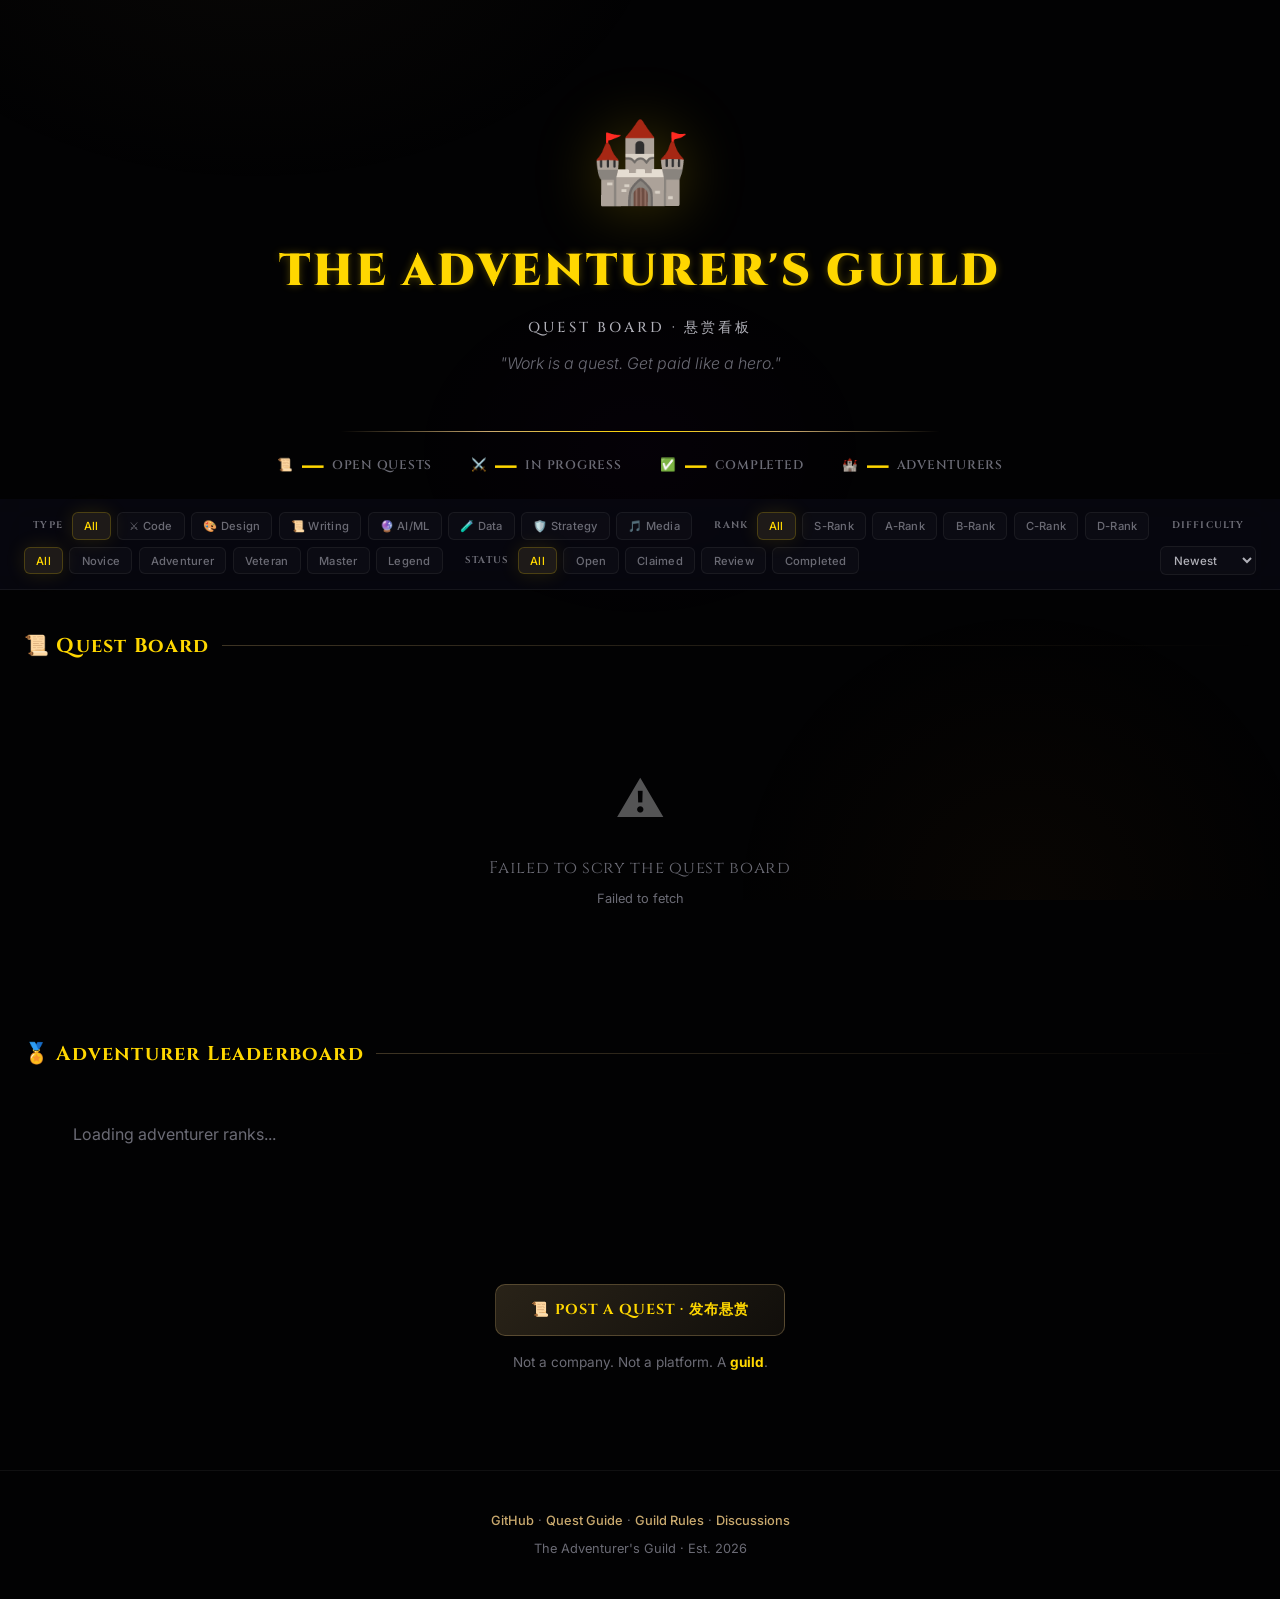
==== commit 3b89888f: "Add JS cache busting and inline error display - Version stamps on JS script tags to force browser re" ====
--- a/docs/index.html
+++ b/docs/index.html
@@ -114,7 +114,7 @@
     <p style="margin-top:0.5rem;">The Adventurer's Guild · Est. 2026</p>
   </footer>
 
-  <script src="js/issues.js"></script>
-  <script src="js/app.js"></script>
+  <script src="js/issues.js?v=2"></script>
+  <script src="js/app.js?v=2"></script>
 </body>
 </html>
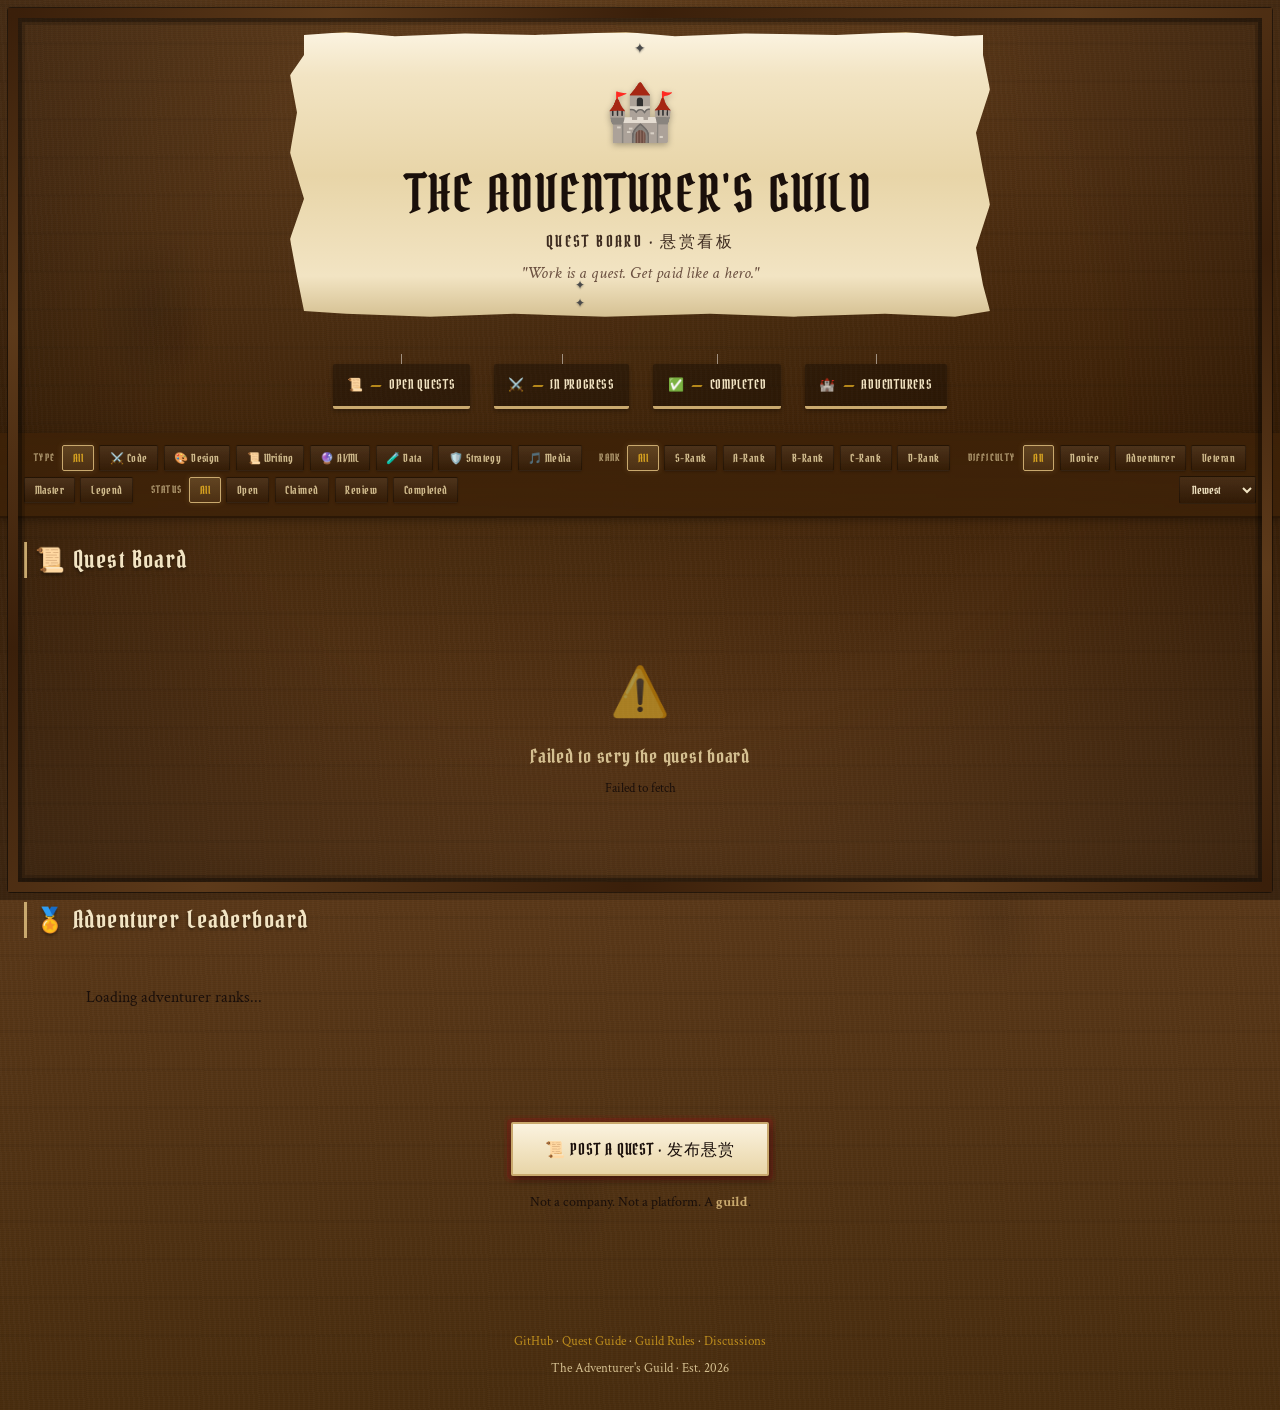
==== commit fc047cb2: "Transform quest board into a physical guild notice board Complete visual redesign from SaaS landing " ====
--- a/docs/index.html
+++ b/docs/index.html
@@ -9,6 +9,9 @@
   <link rel="icon" href="data:image/svg+xml,<svg xmlns=%22http://www.w3.org/2000/svg%22 viewBox=%220 0 100 100%22><text y=%22.9em%22 font-size=%2290%22>🏰</text></svg>">
 </head>
 <body>
+
+  <!-- Wooden Frame -->
+  <div class="frame"></div>
 
   <!-- Header -->
   <header class="guild-header">
--- a/docs/css/guild.css
+++ b/docs/css/guild.css
@@ -1,358 +1,452 @@
 /* ============================================
-   The Adventurer's Guild — Guild Hall
-   Design System: Dark Medieval Fantasy
-   Powered by ui-ux-pro-max design intelligence
+   The Adventurer's Guild — Physical Quest Board
+   Wood · Parchment · Wax · Ink
    ============================================ */
 
-@import url('https://fonts.googleapis.com/css2?family=Cinzel:wght@400;500;600;700;800;900&family=Inter:wght@300;400;500;600;700&display=swap');
+@import url('https://fonts.googleapis.com/css2?family=Pirata+One&family=Crimson+Text:ital,wght@0,400;0,600;0,700;1,400&display=swap');
 
 /* ---- Design Tokens ---- */
 :root {
-  /* Surfaces */
-  --bg-void: #020203;
-  --bg-base: #050508;
-  --bg-elevated: #0a0a10;
-  --bg-card: rgba(255, 255, 255, 0.025);
-  --bg-card-hover: rgba(255, 255, 255, 0.045);
-  --bg-glass: rgba(10, 10, 20, 0.65);
-
-  /* Borders */
-  --border-subtle: rgba(255, 255, 255, 0.06);
-  --border-card: rgba(255, 255, 255, 0.08);
-  --border-active: rgba(255, 215, 0, 0.2);
-  --border-gold: rgba(201, 169, 110, 0.3);
-
-  /* Text */
-  --text-primary: #EDEDEF;
-  --text-secondary: #B0B0B8;
-  --text-muted: #6B6B75;
-
-  /* Accent — Gold & Amber */
-  --gold: #FFD700;
-  --gold-dim: #C9A96E;
-  --gold-deep: #8B7340;
-  --amber: #F7931A;
-  --amber-burn: #EA580C;
-
-  /* Glow */
-  --glow-gold: 0 0 20px rgba(255, 215, 0, 0.12);
-  --glow-amber: 0 0 16px rgba(247, 147, 26, 0.1);
-  --glow-text: 0 0 8px rgba(255, 215, 0, 0.3);
+  /* Wood board */
+  --wood-dark: #3E2208;
+  --wood-mid: #5D3A1A;
+  --wood-light: #7B4F2C;
+  --wood-grain: #4A2E0F;
+
+  /* Parchment */
+  --parchment-bright: #FBF3E0;
+  --parchment: #F2E4C3;
+  --parchment-aged: #E8D5A8;
+  --parchment-dark: #D4BF90;
+
+  /* Ink */
+  --ink: #1A0F0A;
+  --ink-faded: #3D2B1F;
+  --ink-light: #6B5040;
+
+  /* Wax & accents */
+  --wax-red: #8B1A1A;
+  --wax-red-light: #B0413E;
+  --gold: #C9A96E;
+  --gold-bright: #DAA520;
+  --leather: #7B3F1A;
 
   /* Semantic */
-  --success: #2ECC71;
-  --success-glow: rgba(46, 204, 113, 0.15);
-  --warning: #F39C12;
-  --warning-glow: rgba(243, 156, 18, 0.15);
-  --info: #5B9BD5;
-  --info-glow: rgba(91, 155, 213, 0.12);
-  --danger: #E74C3C;
-  --purple: #BF00FF;
-  --purple-glow: rgba(191, 0, 255, 0.12);
+  --success: #3D7A3D;
+  --warning: #B8860B;
+  --info: #5B7B9B;
+  --danger: #8B1A1A;
+  --muted: #8B7D6B;
 
   /* Typography */
-  --font-display: 'Cinzel', serif;
-  --font-body: 'Inter', system-ui, -apple-system, sans-serif;
-
-  /* Spacing & Radii */
-  --radius-sm: 6px;
-  --radius: 10px;
-  --radius-lg: 16px;
-  --radius-xl: 24px;
-  --transition: 0.25s cubic-bezier(0.16, 1, 0.3, 1);
-  --transition-fast: 0.15s cubic-bezier(0.16, 1, 0.3, 1);
-
-  /* Shadows */
-  --shadow-card: 0 1px 0 var(--border-subtle), 0 4px 16px rgba(0,0,0,0.4);
-  --shadow-card-hover: 0 1px 0 var(--border-gold), 0 8px 32px rgba(0,0,0,0.5), var(--glow-gold);
-  --shadow-modal: 0 0 0 1px var(--border-gold), 0 24px 80px rgba(0,0,0,0.7);
-}
-
-/* ---- Reset & Base ---- */
+  --font-display: 'Pirata One', 'Georgia', serif;
+  --font-body: 'Crimson Text', 'Georgia', serif;
+
+  /* Radii */
+  --radius-sm: 2px;
+  --radius: 4px;
+  --transition: 0.2s ease;
+}
+
+/* ---- Reset ---- */
 *, *::before, *::after { box-sizing: border-box; margin: 0; padding: 0; }
 
 html {
   font-size: 16px;
   scroll-behavior: smooth;
-  color-scheme: dark;
 }
 
 body {
   font-family: var(--font-body);
-  background: var(--bg-void);
-  color: var(--text-primary);
-  line-height: 1.6;
+  color: var(--ink);
+  line-height: 1.5;
   min-height: 100vh;
   -webkit-font-smoothing: antialiased;
-  -moz-osx-font-smoothing: grayscale;
-}
-
-/* Ambient background blobs */
-body::before {
+
+  /* Wood board base */
+  background-color: var(--wood-dark);
+  background-image:
+    /* Fine grain lines */
+    repeating-linear-gradient(
+      1deg,
+      transparent,
+      transparent 1px,
+      rgba(0,0,0,0.06) 1px,
+      rgba(0,0,0,0.06) 2px
+    ),
+    /* Medium grain */
+    repeating-linear-gradient(
+      87deg,
+      transparent,
+      transparent 3px,
+      rgba(255,255,255,0.015) 3px,
+      rgba(255,255,255,0.015) 5px
+    ),
+    /* Wide grain bands */
+    repeating-linear-gradient(
+      0deg,
+      transparent,
+      transparent 35px,
+      rgba(0,0,0,0.04) 35px,
+      rgba(0,0,0,0.04) 38px
+    ),
+    /* Knot 1 */
+    radial-gradient(ellipse 60px 80px at 12% 22%, rgba(0,0,0,0.12) 0%, transparent 100%),
+    radial-gradient(ellipse 30px 40px at 14% 24%, rgba(60,30,8,0.3) 0%, transparent 100%),
+    /* Knot 2 */
+    radial-gradient(ellipse 50px 70px at 78% 65%, rgba(0,0,0,0.08) 0%, transparent 100%),
+    /* Knot 3 */
+    radial-gradient(ellipse 40px 55px at 45% 85%, rgba(0,0,0,0.06) 0%, transparent 100%),
+    /* Overall wood tone */
+    linear-gradient(180deg, var(--wood-mid) 0%, var(--wood-dark) 30%, var(--wood-mid) 60%, var(--wood-grain) 100%);
+
+  /* Warm ambient vignette */
+  position: relative;
+}
+
+/* Vignette overlay for depth */
+body::after {
   content: '';
   position: fixed;
   inset: 0;
   pointer-events: none;
   z-index: 0;
   background:
-    radial-gradient(ellipse 600px 400px at 20% -10%, rgba(201, 169, 110, 0.04) 0%, transparent 70%),
-    radial-gradient(ellipse 500px 500px at 80% 100%, rgba(247, 147, 26, 0.03) 0%, transparent 60%),
-    radial-gradient(ellipse 400px 300px at 50% 50%, rgba(191, 0, 255, 0.02) 0%, transparent 60%);
-}
-
-/* ---- Header ---- */
+    radial-gradient(ellipse at 50% 40%, transparent 50%, rgba(0,0,0,0.35) 100%),
+    radial-gradient(ellipse at 30% 30%, rgba(255,220,160,0.04) 0%, transparent 60%);
+}
+
+/* ---- Wooden Frame ---- */
+.frame {
+  position: fixed;
+  inset: 8px;
+  pointer-events: none;
+  z-index: 100;
+  border: 10px solid;
+  border-image: linear-gradient(
+    135deg,
+    #3A1F0A 0%, #5D3A1A 15%, #3A1F0A 30%,
+    #5D3A1A 50%, #3A1F0A 70%, #5D3A1A 85%, #3A1F0A 100%
+  ) 1;
+  box-shadow:
+    inset 0 0 0 4px rgba(0,0,0,0.3),
+    inset 0 0 0 7px rgba(0,0,0,0.15),
+    0 0 0 1px rgba(0,0,0,0.5);
+  border-radius: 3px;
+}
+
+@media (max-width: 600px) {
+  .frame { inset: 3px; border-width: 6px; }
+}
+
+/* ---- Header (Large Parchment Sign) ---- */
 .guild-header {
   position: relative;
   text-align: center;
-  padding: clamp(3rem, 8vw, 6rem) 1.5rem clamp(2rem, 5vw, 3.5rem);
-  overflow: hidden;
+  padding: 2.5rem 2rem 2rem;
+  margin: 2rem auto;
+  max-width: 700px;
   z-index: 1;
+
+  /* Parchment */
+  background: linear-gradient(
+    180deg,
+    var(--parchment-bright) 0%,
+    var(--parchment) 15%,
+    var(--parchment-aged) 50%,
+    var(--parchment) 85%,
+    var(--parchment-dark) 100%
+  );
+
+  /* Rough torn edges */
+  clip-path: polygon(
+    2% 1%, 8% 0%, 15% 1.5%, 25% 0.5%, 35% 1%, 48% 0%, 55% 1.5%,
+    65% 0.5%, 78% 1%, 88% 0%, 95% 1.5%, 99% 1%,
+    99% 8%, 100% 20%, 98% 35%, 99% 48%, 100% 60%, 98% 75%, 99% 88%, 100% 97%,
+    95% 99%, 85% 98%, 72% 99%, 60% 98%, 45% 99%, 32% 98%, 20% 99%, 8% 98%, 2% 97%,
+    1% 85%, 0% 72%, 2% 58%, 0% 42%, 1% 28%, 0% 15%, 2% 8%
+  );
+
+  /* Physical shadow cast on board */
+  box-shadow:
+    2px 4px 8px rgba(0,0,0,0.4),
+    0 1px 2px rgba(0,0,0,0.2);
+
+  /* Aged edges */
+  border: 1px solid rgba(139,90,43,0.2);
+}
+
+/* Nails holding the header sign */
+.guild-header::before {
+  content: '✦';
+  position: absolute;
+  top: 6px;
+  left: 50%;
+  transform: translateX(-50%);
+  font-size: 14px;
+  color: #4A4A4A;
+  text-shadow: 0 1px 2px rgba(0,0,0,0.4);
 }
 
 .guild-header::after {
+  content: '✦  ✦';
+  position: absolute;
+  bottom: 6px;
+  left: 50%;
+  transform: translateX(-50%);
+  font-size: 12px;
+  color: #4A4A4A;
+  letter-spacing: 120px;
+  text-shadow: 0 1px 2px rgba(0,0,0,0.3);
+}
+
+.guild-emblem {
+  font-size: 3.5rem;
+  margin-bottom: 0.5rem;
+  filter: drop-shadow(0 2px 3px rgba(0,0,0,0.3));
+}
+
+.guild-title {
+  font-family: var(--font-display);
+  font-size: clamp(2rem, 5vw, 3.2rem);
+  font-weight: 400;
+  color: var(--ink);
+  letter-spacing: 0.04em;
+  text-transform: uppercase;
+  line-height: 1.1;
+}
+
+.guild-subtitle {
+  font-family: var(--font-display);
+  font-size: clamp(0.8rem, 1.5vw, 1rem);
+  color: var(--ink-faded);
+  margin-top: 0.5rem;
+  letter-spacing: 0.15em;
+}
+
+.guild-tagline {
+  font-style: italic;
+  color: var(--ink-light);
+  margin-top: 0.5rem;
+  font-size: 1.05rem;
+}
+
+/* ---- Stats Bar (Hanging Tags) ---- */
+.stats-bar {
+  display: flex;
+  justify-content: center;
+  gap: 1.5rem;
+  flex-wrap: wrap;
+  padding: 0.75rem 1.5rem 1.5rem;
+  position: relative;
+  z-index: 1;
+}
+
+.stat-item {
+  display: flex;
+  align-items: center;
+  gap: 0.4rem;
+  font-family: var(--font-display);
+  font-size: 0.8rem;
+  color: var(--parchment);
+  letter-spacing: 0.06em;
+  text-transform: uppercase;
+  background: rgba(0,0,0,0.3);
+  padding: 0.4rem 0.9rem;
+  border-radius: 2px;
+  border-bottom: 3px solid var(--gold);
+  box-shadow: 0 2px 4px rgba(0,0,0,0.3);
+  position: relative;
+}
+
+/* Tag string */
+.stat-item::before {
   content: '';
   position: absolute;
-  bottom: 0;
+  top: -10px;
   left: 50%;
-  transform: translateX(-50%);
-  width: min(600px, 80vw);
-  height: 1px;
-  background: linear-gradient(90deg, transparent, var(--gold-dim), var(--gold), var(--gold-dim), transparent);
-}
-
-.guild-emblem {
-  font-size: clamp(3rem, 7vw, 5rem);
-  margin-bottom: 0.75rem;
-  animation: emblem-float 4s ease-in-out infinite;
-  filter: drop-shadow(0 0 30px rgba(255, 215, 0, 0.25));
-}
-
-@keyframes emblem-float {
-  0%, 100% { transform: translateY(0); }
-  50% { transform: translateY(-6px); }
-}
-
-.guild-title {
-  font-family: var(--font-display);
-  font-size: clamp(1.6rem, 4vw, 2.8rem);
-  font-weight: 900;
-  color: var(--gold);
-  letter-spacing: 0.06em;
-  text-transform: uppercase;
-  text-shadow: var(--glow-text);
-}
-
-.guild-subtitle {
-  font-family: var(--font-display);
-  font-size: clamp(0.7rem, 1.3vw, 0.9rem);
-  color: var(--text-secondary);
-  font-weight: 500;
-  margin-top: 0.5rem;
-  letter-spacing: 0.2em;
-  text-transform: uppercase;
-}
-
-.guild-tagline {
-  color: var(--text-muted);
-  margin-top: 0.75rem;
-  font-size: 1rem;
-  font-style: italic;
-  font-weight: 300;
-}
-
-/* ---- Stats Bar ---- */
-.stats-bar {
-  display: flex;
-  justify-content: center;
-  gap: clamp(0.75rem, 3vw, 2.5rem);
-  flex-wrap: wrap;
-  padding: 1rem 1.5rem;
-  position: relative;
-  z-index: 1;
-}
-
-.stat-item {
-  display: flex;
-  align-items: center;
-  gap: 0.5rem;
-  font-family: var(--font-display);
-  font-size: 0.78rem;
-  color: var(--text-muted);
-  letter-spacing: 0.06em;
-  text-transform: uppercase;
-  font-weight: 600;
+  width: 1px;
+  height: 10px;
+  background: #A09080;
 }
 
 .stat-value {
-  font-family: var(--font-body);
-  color: var(--gold);
-  font-weight: 700;
-  font-size: 1.35rem;
-  letter-spacing: 0;
-}
-
-/* ---- Filters ---- */
+  color: var(--gold-bright);
+  font-size: 1.25rem;
+  font-family: var(--font-display);
+  letter-spacing: 0.02em;
+}
+
+/* ---- Filters (Wooden Peg Board) ---- */
 .filters-bar {
   display: flex;
   justify-content: center;
   align-items: center;
-  gap: 0.4rem;
+  gap: 0.35rem;
   flex-wrap: wrap;
-  padding: 0.85rem 1.5rem;
+  padding: 0.75rem 1.5rem;
   position: sticky;
   top: 0;
   z-index: 10;
-  background: var(--bg-glass);
-  backdrop-filter: blur(20px);
-  -webkit-backdrop-filter: blur(20px);
-  border-bottom: 1px solid var(--border-subtle);
+  background: linear-gradient(180deg, rgba(62,34,8,0.95) 0%, rgba(62,34,8,0.85) 100%);
+  backdrop-filter: blur(4px);
+  border-bottom: 2px solid rgba(0,0,0,0.3);
+  box-shadow: 0 2px 8px rgba(0,0,0,0.3);
 }
 
 .filter-label {
   font-family: var(--font-display);
   font-size: 0.6rem;
-  color: var(--text-muted);
+  color: var(--parchment-dark);
   letter-spacing: 0.12em;
   text-transform: uppercase;
-  margin-right: 0.15rem;
-  font-weight: 700;
-}
-
-.filter-label--gap { margin-left: 1rem; }
+  margin-right: 0.1rem;
+  opacity: 0.8;
+}
+
+.filter-label--gap { margin-left: 0.75rem; }
 
 .filter-btn {
-  font-family: var(--font-body);
+  font-family: var(--font-display);
   font-size: 0.7rem;
-  font-weight: 500;
-  padding: 0.35rem 0.7rem;
-  border: 1px solid var(--border-subtle);
-  background: var(--bg-card);
-  color: var(--text-muted);
-  border-radius: var(--radius-sm);
+  padding: 0.3rem 0.6rem;
+  border: 1px solid rgba(0,0,0,0.3);
+  background: linear-gradient(180deg, rgba(255,255,255,0.08), rgba(0,0,0,0.15));
+  color: var(--parchment-dark);
+  border-radius: 2px;
   cursor: pointer;
-  letter-spacing: 0.02em;
-  transition: all var(--transition-fast);
+  letter-spacing: 0.04em;
+  transition: all var(--transition);
   white-space: nowrap;
+  box-shadow: 0 1px 2px rgba(0,0,0,0.2);
 }
 
 .filter-btn:hover {
-  border-color: var(--border-gold);
-  color: var(--text-secondary);
-  background: var(--bg-card-hover);
+  background: linear-gradient(180deg, rgba(255,255,255,0.12), rgba(0,0,0,0.1));
+  color: var(--parchment);
+  border-color: var(--gold);
 }
 
 .filter-btn.active {
-  background: rgba(201, 169, 110, 0.12);
-  border-color: var(--border-active);
-  color: var(--gold);
-  box-shadow: var(--glow-gold);
-}
-
-/* ---- Sort Select ---- */
+  background: linear-gradient(180deg, rgba(201,169,110,0.25), rgba(201,169,110,0.1));
+  border-color: var(--gold);
+  color: var(--gold-bright);
+  box-shadow: 0 0 6px rgba(201,169,110,0.2);
+}
+
 #sort-select {
   margin-left: auto;
-  font-family: var(--font-body);
-  font-size: 0.72rem;
-  font-weight: 500;
-  padding: 0.35rem 0.6rem;
-  background: var(--bg-card);
-  color: var(--text-secondary);
-  border: 1px solid var(--border-subtle);
-  border-radius: var(--radius-sm);
+  font-family: var(--font-display);
+  font-size: 0.7rem;
+  padding: 0.3rem 0.5rem;
+  background: linear-gradient(180deg, rgba(255,255,255,0.06), rgba(0,0,0,0.2));
+  color: var(--parchment);
+  border: 1px solid rgba(0,0,0,0.3);
+  border-radius: 2px;
   cursor: pointer;
-  transition: all var(--transition-fast);
-}
-
-#sort-select:hover {
-  border-color: var(--border-gold);
-}
-
-/* ---- Content ---- */
+}
+
+/* ---- Content Area ---- */
 .content-area {
   max-width: 1440px;
   margin: 0 auto;
-  padding: 2.5rem 1.5rem;
+  padding: 1.5rem 1.5rem 3rem;
   position: relative;
   z-index: 1;
 }
 
 .section-title {
   font-family: var(--font-display);
-  font-size: 1.25rem;
-  font-weight: 700;
-  color: var(--gold);
-  margin-bottom: 1.25rem;
+  font-size: 1.5rem;
+  font-weight: 400;
+  color: var(--parchment);
+  margin-bottom: 1rem;
   letter-spacing: 0.06em;
-  display: flex;
-  align-items: center;
-  gap: 0.75rem;
-}
-
-.section-title::after {
-  content: '';
-  flex: 1;
-  height: 1px;
-  background: linear-gradient(90deg, var(--border-gold), transparent);
-}
-
-/* ---- Quest Board (Bento-style Grid) ---- */
+  text-shadow: 0 2px 3px rgba(0,0,0,0.4);
+  padding-left: 0.5rem;
+  border-left: 3px solid var(--gold);
+}
+
+/* ---- Quest Board Grid ---- */
 .quest-board {
   display: grid;
-  grid-template-columns: repeat(auto-fill, minmax(320px, 1fr));
-  gap: 1rem;
-  margin-bottom: 3rem;
-}
-
-/* ---- Quest Card (Glassmorphism) ---- */
+  grid-template-columns: repeat(auto-fill, minmax(300px, 1fr));
+  gap: 1.5rem;
+  margin-bottom: 2.5rem;
+}
+
+/* ---- Quest Card (Pinned Parchment) ---- */
 .quest-card {
-  background: var(--bg-card);
-  backdrop-filter: blur(12px);
-  -webkit-backdrop-filter: blur(12px);
-  border: 1px solid var(--border-card);
-  border-radius: var(--radius-lg);
-  padding: 1.2rem;
-  transition: all var(--transition);
+  background: linear-gradient(
+    175deg,
+    var(--parchment-bright) 0%,
+    var(--parchment) 30%,
+    var(--parchment-aged) 60%,
+    var(--parchment-dark) 100%
+  );
+  border: 1px solid rgba(139,90,43,0.25);
+  border-radius: 2px;
+  padding: 1.1rem 1rem 0.9rem;
   cursor: pointer;
   position: relative;
   display: flex;
   flex-direction: column;
-  gap: 0.65rem;
-  box-shadow: var(--shadow-card);
-}
-
+  gap: 0.55rem;
+  transition: all var(--transition);
+
+  /* Cast shadow on the wood board */
+  box-shadow:
+    1px 3px 6px rgba(0,0,0,0.35),
+    0 1px 2px rgba(0,0,0,0.2);
+
+  /* Slight random rotations for realism */
+  transform: rotate(-0.3deg);
+}
+
+/* Alternate card rotations */
+.quest-card:nth-child(odd)  { transform: rotate(0.2deg); }
+.quest-card:nth-child(3n)   { transform: rotate(-0.4deg); }
+.quest-card:nth-child(5n+2) { transform: rotate(0.35deg); }
+.quest-card:nth-child(7n)   { transform: rotate(-0.15deg); }
+
+.quest-card:hover {
+  transform: rotate(0deg) translateY(-3px) !important;
+  box-shadow:
+    2px 5px 12px rgba(0,0,0,0.45),
+    0 2px 3px rgba(0,0,0,0.3);
+  z-index: 5;
+}
+
+/* Push pin at top center */
 .quest-card::before {
   content: '';
   position: absolute;
-  inset: -1px;
-  border-radius: var(--radius-lg);
-  background: linear-gradient(135deg, transparent 60%, rgba(255, 215, 0, 0.04));
-  pointer-events: none;
-  opacity: 0;
-  transition: opacity var(--transition);
-}
-
+  top: -7px;
+  left: 50%;
+  transform: translateX(-50%);
+  width: 11px;
+  height: 11px;
+  border-radius: 50%;
+  background: radial-gradient(circle at 40% 35%, #E85050, #8B1A1A);
+  box-shadow:
+    0 1px 2px rgba(0,0,0,0.5),
+    inset 0 -2px 3px rgba(0,0,0,0.2);
+  z-index: 2;
+}
+
+/* Pin shadow cast on parchment */
 .quest-card::after {
   content: '';
   position: absolute;
-  top: 0;
+  top: 6px;
   left: 50%;
   transform: translateX(-50%);
-  width: 60%;
-  height: 1px;
-  background: linear-gradient(90deg, transparent, var(--gold-dim), transparent);
-  opacity: 0;
-  transition: opacity var(--transition);
-}
-
-.quest-card:hover {
-  background: var(--bg-card-hover);
-  border-color: var(--border-gold);
-  box-shadow: var(--shadow-card-hover);
-  transform: translateY(-2px);
-}
-
-.quest-card:hover::before { opacity: 1; }
-.quest-card:hover::after { opacity: 1; }
+  width: 18px;
+  height: 4px;
+  background: rgba(0,0,0,0.08);
+  border-radius: 50%;
+  z-index: 1;
+}
 
 .quest-card__header {
   display: flex;
@@ -362,56 +456,31 @@
 }
 
 .quest-card__type {
-  font-size: 1.4rem;
+  font-size: 1.3rem;
   line-height: 1;
 }
 
 .quest-card__status {
-  font-family: var(--font-body);
-  font-size: 0.65rem;
-  font-weight: 600;
-  letter-spacing: 0.04em;
-  padding: 0.2rem 0.55rem;
-  border-radius: 99px;
+  font-family: var(--font-display);
+  font-size: 0.6rem;
+  letter-spacing: 0.06em;
+  padding: 0.15rem 0.5rem;
+  border-radius: 2px;
   text-transform: uppercase;
 }
 
-.status-open {
-  background: var(--success-glow);
-  color: var(--success);
-  border: 1px solid rgba(46, 204, 113, 0.2);
-}
-
-.status-claimed {
-  background: var(--warning-glow);
-  color: var(--warning);
-  border: 1px solid rgba(243, 156, 18, 0.2);
-}
-
-.status-review {
-  background: var(--info-glow);
-  color: var(--info);
-  border: 1px solid rgba(91, 155, 213, 0.2);
-}
-
-.status-completed {
-  background: rgba(46, 204, 113, 0.06);
-  color: #27AE60;
-  border: 1px solid rgba(46, 204, 113, 0.1);
-}
-
-.status-expired {
-  background: rgba(107, 107, 117, 0.06);
-  color: var(--text-muted);
-  border: 1px solid rgba(107, 107, 117, 0.08);
-}
+.status-open       { background: #E8F0E0; color: #3D7A3D; border: 1px solid #A3C9A3; }
+.status-claimed    { background: #FDF3E0; color: #B8860B; border: 1px solid #D4B87A; }
+.status-review     { background: #E4ECF4; color: #5B7B9B; border: 1px solid #A3BBD0; }
+.status-completed  { background: #E8ECE0; color: #5A7A4A; border: 1px solid #A3B892; }
+.status-expired    { background: #F0EDE8; color: #8B7D6B; border: 1px solid #C4BBA8; }
 
 .quest-card__title {
   font-family: var(--font-display);
-  font-size: 0.95rem;
-  font-weight: 600;
-  color: var(--text-primary);
-  line-height: 1.45;
+  font-size: 1.05rem;
+  font-weight: 400;
+  color: var(--ink);
+  line-height: 1.3;
   display: -webkit-box;
   -webkit-line-clamp: 2;
   -webkit-box-orient: vertical;
@@ -424,45 +493,45 @@
   gap: 0.75rem;
   flex-wrap: wrap;
   align-items: center;
+  font-family: var(--font-body);
+  font-size: 0.95rem;
 }
 
 .quest-card__reward {
-  color: var(--gold);
-  font-family: var(--font-display);
-  font-weight: 700;
-  font-size: 1.05rem;
+  color: var(--wax-red);
+  font-family: var(--font-display);
+  font-weight: 400;
+  font-size: 1.1rem;
   letter-spacing: 0.03em;
-  text-shadow: 0 0 12px rgba(255, 215, 0, 0.15);
 }
 
 .quest-card__difficulty {
-  color: var(--text-secondary);
-  font-size: 0.75rem;
-  letter-spacing: 0.04em;
+  color: var(--ink-faded);
+  font-size: 0.78rem;
+  font-style: italic;
 }
 
 .quest-card__labels {
   display: flex;
-  gap: 0.35rem;
+  gap: 0.3rem;
   flex-wrap: wrap;
 }
 
 .quest-card__label {
-  font-family: var(--font-body);
-  font-size: 0.62rem;
-  font-weight: 500;
-  letter-spacing: 0.03em;
-  padding: 0.12rem 0.45rem;
-  border-radius: 99px;
-  background: var(--bg-elevated);
-  color: var(--text-muted);
-  border: 1px solid var(--border-subtle);
+  font-family: var(--font-display);
+  font-size: 0.58rem;
+  letter-spacing: 0.05em;
+  padding: 0.1rem 0.45rem;
+  border-radius: 2px;
+  background: rgba(0,0,0,0.04);
+  color: var(--ink-faded);
+  border: 1px solid rgba(139,90,43,0.2);
 }
 
 .quest-card__label.rank-label {
-  border-color: rgba(201, 169, 110, 0.25);
-  color: var(--gold-dim);
-  background: rgba(201, 169, 110, 0.06);
+  border-color: var(--gold);
+  color: #8B6B2A;
+  background: rgba(201,169,110,0.12);
 }
 
 .quest-card__footer {
@@ -470,40 +539,31 @@
   justify-content: space-between;
   align-items: center;
   font-size: 0.7rem;
-  color: var(--text-muted);
+  color: var(--ink-light);
   margin-top: auto;
-  padding-top: 0.5rem;
-  border-top: 1px solid var(--border-subtle);
-  font-weight: 400;
+  padding-top: 0.4rem;
+  border-top: 1px dashed rgba(139,90,43,0.2);
+  font-family: var(--font-body);
+  font-style: italic;
 }
 
 .quest-card__number {
-  font-family: 'SF Mono', 'Cascadia Code', 'Fira Code', monospace;
-  font-size: 0.7rem;
-  color: var(--text-muted);
-}
-
-.quest-card__date {
-  font-weight: 400;
+  font-family: 'Courier New', monospace;
 }
 
 /* ---- Empty State ---- */
 .empty-state {
   grid-column: 1 / -1;
   text-align: center;
-  padding: 5rem 2rem;
-}
-
-.empty-state__icon {
-  font-size: 3rem;
-  margin-bottom: 1rem;
-  opacity: 0.35;
-}
+  padding: 4rem 2rem;
+}
+
+.empty-state__icon { font-size: 3rem; margin-bottom: 0.75rem; opacity: 0.5; }
 
 .empty-state__text {
   font-family: var(--font-display);
-  font-size: 1.05rem;
-  color: var(--text-muted);
+  font-size: 1.2rem;
+  color: var(--parchment-dark);
   letter-spacing: 0.04em;
 }
 
@@ -511,99 +571,102 @@
 .loading {
   grid-column: 1 / -1;
   text-align: center;
-  padding: 5rem 2rem;
+  padding: 4rem 2rem;
 }
 
 .loading__spinner {
   display: inline-block;
-  width: 36px;
-  height: 36px;
-  border: 2px solid var(--border-subtle);
-  border-top: 2px solid var(--gold);
+  width: 32px;
+  height: 32px;
+  border: 3px solid rgba(255,255,255,0.1);
+  border-top: 3px solid var(--gold);
   border-radius: 50%;
-  animation: spin 0.7s linear infinite;
-  margin-bottom: 1rem;
+  animation: spin 0.8s linear infinite;
+  margin-bottom: 0.75rem;
 }
 
 @keyframes spin { to { transform: rotate(360deg); } }
 
 .loading p {
   font-family: var(--font-display);
-  color: var(--text-muted);
+  color: var(--parchment-dark);
   letter-spacing: 0.06em;
-  font-size: 0.85rem;
-}
-
-/* ---- Leaderboard ---- */
-.leaderboard-section {
-  margin-bottom: 3rem;
-}
+  font-size: 0.95rem;
+}
+
+/* ---- Leaderboard (Pinned Scrolls) ---- */
+.leaderboard-section { margin-bottom: 2.5rem; }
 
 .leaderboard {
   display: grid;
-  grid-template-columns: repeat(auto-fill, minmax(260px, 1fr));
+  grid-template-columns: repeat(auto-fill, minmax(240px, 1fr));
   gap: 0.6rem;
 }
 
 .leaderboard-card {
   display: flex;
   align-items: center;
-  gap: 0.65rem;
-  background: var(--bg-card);
-  backdrop-filter: blur(10px);
-  -webkit-backdrop-filter: blur(10px);
-  border: 1px solid var(--border-card);
-  border-radius: var(--radius);
-  padding: 0.7rem 0.85rem;
+  gap: 0.55rem;
+  background: linear-gradient(180deg,
+    rgba(251,243,224,0.12) 0%,
+    rgba(242,228,195,0.08) 50%,
+    rgba(212,191,144,0.06) 100%
+  );
+  border: 1px solid rgba(201,169,110,0.15);
+  border-radius: 2px;
+  padding: 0.55rem 0.7rem;
   transition: all var(--transition);
+  box-shadow: 0 1px 3px rgba(0,0,0,0.25);
 }
 
 .leaderboard-card:hover {
-  border-color: var(--border-gold);
-  box-shadow: var(--shadow-card-hover);
+  background: linear-gradient(180deg,
+    rgba(251,243,224,0.18) 0%,
+    rgba(242,228,195,0.12) 50%,
+    rgba(212,191,144,0.08) 100%
+  );
+  border-color: var(--gold);
   transform: translateY(-1px);
+  box-shadow: 0 3px 8px rgba(0,0,0,0.35);
 }
 
 .leaderboard-card__rank {
   font-family: var(--font-display);
-  font-size: 1.15rem;
-  font-weight: 700;
+  font-size: 1.2rem;
   color: var(--gold-dim);
-  min-width: 2rem;
+  min-width: 1.75rem;
   text-align: center;
 }
 
-.leaderboard-card__rank.top-1 { color: var(--gold); font-size: 1.4rem; text-shadow: var(--glow-text); }
+.leaderboard-card__rank.top-1 { color: var(--gold-bright); font-size: 1.5rem; text-shadow: 0 0 8px rgba(218,165,32,0.4); }
 .leaderboard-card__rank.top-2 { color: #C0C0C0; }
 .leaderboard-card__rank.top-3 { color: #CD7F32; }
 
 .leaderboard-card__avatar {
-  width: 36px;
-  height: 36px;
+  width: 32px; height: 32px;
   border-radius: 50%;
-  border: 1.5px solid var(--border-subtle);
+  border: 2px solid rgba(201,169,110,0.3);
 }
 
 .leaderboard-card__name {
   font-family: var(--font-display);
-  font-size: 0.82rem;
-  font-weight: 600;
-  color: var(--text-primary);
+  font-size: 0.85rem;
+  color: var(--parchment);
   letter-spacing: 0.02em;
 }
 
 .leaderboard-card__quests {
   margin-left: auto;
   font-size: 0.7rem;
-  color: var(--text-muted);
+  color: var(--parchment-dark);
   white-space: nowrap;
-  font-weight: 400;
-}
-
-/* ---- CTA ---- */
+  font-style: italic;
+}
+
+/* ---- CTA (Wax Seal Button) ---- */
 .cta-section {
   text-align: center;
-  padding: 3.5rem 1.5rem;
+  padding: 2.5rem 1.5rem;
 }
 
 .btn-post-quest {
@@ -611,46 +674,46 @@
   align-items: center;
   gap: 0.5rem;
   font-family: var(--font-display);
-  font-size: 0.9rem;
-  font-weight: 700;
+  font-size: 1rem;
+  font-weight: 400;
   letter-spacing: 0.06em;
-  padding: 0.85rem 2.2rem;
-  background: linear-gradient(135deg, rgba(201, 169, 110, 0.2), rgba(201, 169, 110, 0.08));
-  color: var(--gold);
-  border: 1px solid var(--border-gold);
-  border-radius: var(--radius);
+  padding: 0.8rem 2rem;
+  background: linear-gradient(180deg,
+    var(--parchment-bright) 0%,
+    var(--parchment) 50%,
+    var(--parchment-aged) 100%
+  );
+  color: var(--ink);
+  border: 2px solid var(--gold);
+  border-radius: 2px;
   cursor: pointer;
   text-decoration: none;
   transition: all var(--transition);
   text-transform: uppercase;
+  box-shadow:
+    2px 4px 8px rgba(0,0,0,0.4),
+    0 0 0 4px rgba(139,26,26,0.3),
+    0 0 0 7px rgba(139,26,26,0.1);
+
+  /* Wax seal impression */
   position: relative;
-  overflow: hidden;
-}
-
-.btn-post-quest::before {
-  content: '';
-  position: absolute;
-  inset: 0;
-  background: linear-gradient(135deg, transparent, rgba(255, 215, 0, 0.08));
-  opacity: 0;
-  transition: opacity var(--transition);
 }
 
 .btn-post-quest:hover {
-  border-color: var(--gold);
-  box-shadow: var(--glow-gold), 0 0 40px rgba(255, 215, 0, 0.1);
-  transform: translateY(-1px);
-}
-
-.btn-post-quest:hover::before { opacity: 1; }
-
-/* ---- Modal ---- */
+  transform: translateY(-2px);
+  box-shadow:
+    2px 6px 12px rgba(0,0,0,0.5),
+    0 0 0 4px rgba(139,26,26,0.4),
+    0 0 0 7px rgba(139,26,26,0.15);
+  border-color: var(--gold-bright);
+}
+
+/* ---- Modal (Unfurled Scroll) ---- */
 .modal-overlay {
   position: fixed;
   inset: 0;
-  background: rgba(2, 2, 3, 0.75);
-  backdrop-filter: blur(12px);
-  -webkit-backdrop-filter: blur(12px);
+  background: rgba(0,0,0,0.6);
+  backdrop-filter: blur(3px);
   z-index: 50;
   display: flex;
   align-items: center;
@@ -662,36 +725,46 @@
 @keyframes fade-in { from { opacity: 0; } to { opacity: 1; } }
 
 .modal {
-  background: var(--bg-elevated);
-  border: 1px solid var(--border-gold);
-  border-radius: var(--radius-xl);
+  background: linear-gradient(180deg,
+    var(--parchment-bright) 0%,
+    var(--parchment) 10%,
+    var(--parchment) 90%,
+    var(--parchment-aged) 100%
+  );
+  border: 2px solid var(--gold);
+  border-radius: 2px;
   max-width: 680px;
   width: 100%;
   max-height: 85vh;
   overflow-y: auto;
-  box-shadow: var(--shadow-modal);
+  box-shadow:
+    4px 8px 24px rgba(0,0,0,0.5),
+    0 0 0 1px rgba(139,90,43,0.3);
+
+  /* Scroll roller at top */
+  border-top: 6px solid #5D3A1A;
 }
 
 .modal__header {
   display: flex;
   justify-content: space-between;
   align-items: flex-start;
-  padding: 1.5rem 1.5rem 1rem;
-  border-bottom: 1px solid var(--border-subtle);
+  padding: 1.25rem 1.5rem 0.75rem;
+  border-bottom: 1px solid rgba(139,90,43,0.15);
 }
 
 .modal__title {
   font-family: var(--font-display);
-  font-size: 1.15rem;
-  font-weight: 700;
-  color: var(--gold);
+  font-size: 1.3rem;
+  font-weight: 400;
+  color: var(--ink);
   letter-spacing: 0.03em;
 }
 
 .modal__close {
   background: none;
   border: none;
-  color: var(--text-muted);
+  color: var(--ink-light);
   font-size: 1.5rem;
   cursor: pointer;
   padding: 0.25rem;
@@ -699,72 +772,57 @@
   transition: color var(--transition);
 }
 
-.modal__close:hover { color: var(--text-primary); }
+.modal__close:hover { color: var(--ink); }
 
 .modal__body {
   padding: 1.5rem;
-  font-size: 0.9rem;
-  line-height: 1.7;
-  color: var(--text-secondary);
+  font-size: 0.95rem;
+  line-height: 1.6;
+  color: var(--ink-faded);
   white-space: pre-wrap;
 }
 
-.modal__body a { color: var(--gold); }
-.modal__body code {
-  background: var(--bg-card);
-  padding: 0.1rem 0.35rem;
-  border-radius: 3px;
-  font-size: 0.85em;
-  border: 1px solid var(--border-subtle);
-}
-.modal__body pre {
-  background: var(--bg-void);
-  padding: 1rem;
-  border-radius: var(--radius);
-  overflow-x: auto;
-  border: 1px solid var(--border-subtle);
-}
+.modal__body a { color: var(--wax-red); }
 
 .modal__actions {
   display: flex;
-  gap: 0.65rem;
-  padding: 1rem 1.5rem;
-  border-top: 1px solid var(--border-subtle);
+  gap: 0.5rem;
+  padding: 0.75rem 1.5rem;
+  border-top: 1px solid rgba(139,90,43,0.15);
 }
 
 .btn {
   font-family: var(--font-display);
   font-size: 0.75rem;
-  font-weight: 600;
-  letter-spacing: 0.05em;
-  padding: 0.55rem 1.2rem;
-  border-radius: var(--radius-sm);
+  letter-spacing: 0.06em;
+  padding: 0.5rem 1rem;
+  border-radius: 2px;
   cursor: pointer;
   text-decoration: none;
   text-transform: uppercase;
-  transition: all var(--transition-fast);
+  transition: all var(--transition);
 }
 
 .btn-primary {
-  background: rgba(201, 169, 110, 0.15);
-  border: 1px solid var(--border-gold);
-  color: var(--gold);
+  background: var(--ink);
+  border: 1px solid var(--ink);
+  color: var(--parchment);
 }
 
 .btn-primary:hover {
-  background: rgba(201, 169, 110, 0.25);
-  box-shadow: var(--glow-gold);
+  background: var(--ink-faded);
+  box-shadow: 0 2px 8px rgba(0,0,0,0.2);
 }
 
 .btn-secondary {
   background: transparent;
-  border: 1px solid var(--border-card);
-  color: var(--text-secondary);
+  border: 1px solid var(--ink-light);
+  color: var(--ink-faded);
 }
 
 .btn-secondary:hover {
-  border-color: var(--text-secondary);
-  color: var(--text-primary);
+  border-color: var(--ink);
+  color: var(--ink);
 }
 
 /* ---- Error Toast ---- */
@@ -773,68 +831,66 @@
   bottom: 1.5rem;
   left: 50%;
   transform: translateX(-50%);
-  background: var(--danger);
-  color: #fff;
-  font-family: var(--font-body);
+  background: var(--wax-red);
+  color: var(--parchment-bright);
+  font-family: var(--font-display);
   font-size: 0.8rem;
-  font-weight: 500;
-  padding: 0.7rem 1.4rem;
-  border-radius: var(--radius);
+  letter-spacing: 0.04em;
+  padding: 0.6rem 1.2rem;
+  border-radius: 2px;
   z-index: 100;
   animation: toast-in 0.3s ease;
-  box-shadow: 0 4px 20px rgba(231, 76, 60, 0.3);
+  box-shadow: 0 4px 16px rgba(139,26,26,0.3);
 }
 
 @keyframes toast-in {
-  from { opacity: 0; transform: translateX(-50%) translateY(8px); }
+  from { opacity: 0; transform: translateX(-50%) translateY(6px); }
   to { opacity: 1; transform: translateX(-50%) translateY(0); }
 }
 
 /* ---- Footer ---- */
 .guild-footer {
   text-align: center;
-  padding: 2.5rem 1.5rem;
-  border-top: 1px solid var(--border-subtle);
-  color: var(--text-muted);
+  padding: 2rem 1.5rem;
+  color: var(--parchment-dark);
   font-size: 0.8rem;
   position: relative;
   z-index: 1;
 }
 
 .guild-footer a {
-  color: var(--gold-dim);
+  color: var(--gold-bright);
   text-decoration: none;
-  font-weight: 500;
-  transition: color var(--transition-fast);
-}
-
-.guild-footer a:hover { color: var(--gold); }
+  opacity: 0.8;
+  transition: opacity var(--transition);
+}
+
+.guild-footer a:hover { opacity: 1; }
 
 /* ---- Responsive ---- */
 @media (max-width: 768px) {
-  .guild-header { padding: 2.5rem 1rem 2rem; }
+  .guild-header { margin: 1rem; padding: 1.5rem 1.25rem; }
   .guild-emblem { font-size: 2.5rem; }
-  .stats-bar { gap: 0.6rem; padding: 0.75rem 1rem; }
-  .stat-item { font-size: 0.65rem; }
+  .stats-bar { gap: 0.5rem; padding: 0.5rem 0.75rem 1rem; }
+  .stat-item { font-size: 0.65rem; padding: 0.3rem 0.6rem; }
   .stat-value { font-size: 0.95rem; }
-  .filters-bar { gap: 0.3rem; padding: 0.65rem 0.75rem; }
-  .filter-btn { font-size: 0.62rem; padding: 0.3rem 0.5rem; }
-  .filter-label { display: none; }
-  #sort-select { font-size: 0.65rem; padding: 0.3rem 0.5rem; }
-  .quest-board { grid-template-columns: 1fr; gap: 0.65rem; }
-  .content-area { padding: 1.5rem 0.75rem; }
+  .filters-bar { gap: 0.2rem; padding: 0.5rem 0.5rem; }
+  .filter-btn { font-size: 0.6rem; padding: 0.25rem 0.4rem; }
+  .filter-label--gap { margin-left: 0.4rem; }
+  #sort-select { font-size: 0.6rem; }
+  .quest-board { grid-template-columns: 1fr; gap: 1.25rem; }
+  .content-area { padding: 1rem 0.75rem 2rem; }
   .leaderboard { grid-template-columns: 1fr; }
-  .section-title { font-size: 1rem; }
+  .section-title { font-size: 1.2rem; }
 }
 
 @media (max-width: 480px) {
-  .quest-card { padding: 1rem; gap: 0.5rem; }
-  .quest-card__reward { font-size: 0.9rem; }
-  .quest-card__title { font-size: 0.85rem; }
-}
-
-/* ---- Custom Scrollbar ---- */
+  .quest-card { padding: 0.9rem 0.8rem 0.75rem; }
+  .quest-card__title { font-size: 0.95rem; }
+  .quest-card__reward { font-size: 1rem; }
+}
+
+/* ---- Scrollbar ---- */
 ::-webkit-scrollbar { width: 6px; }
-::-webkit-scrollbar-track { background: var(--bg-void); }
-::-webkit-scrollbar-thumb { background: var(--border-card); border-radius: 3px; }
-::-webkit-scrollbar-thumb:hover { background: var(--border-gold); }
+::-webkit-scrollbar-track { background: var(--wood-dark); }
+::-webkit-scrollbar-thumb { background: var(--wood-light); border-radius: 3px; }
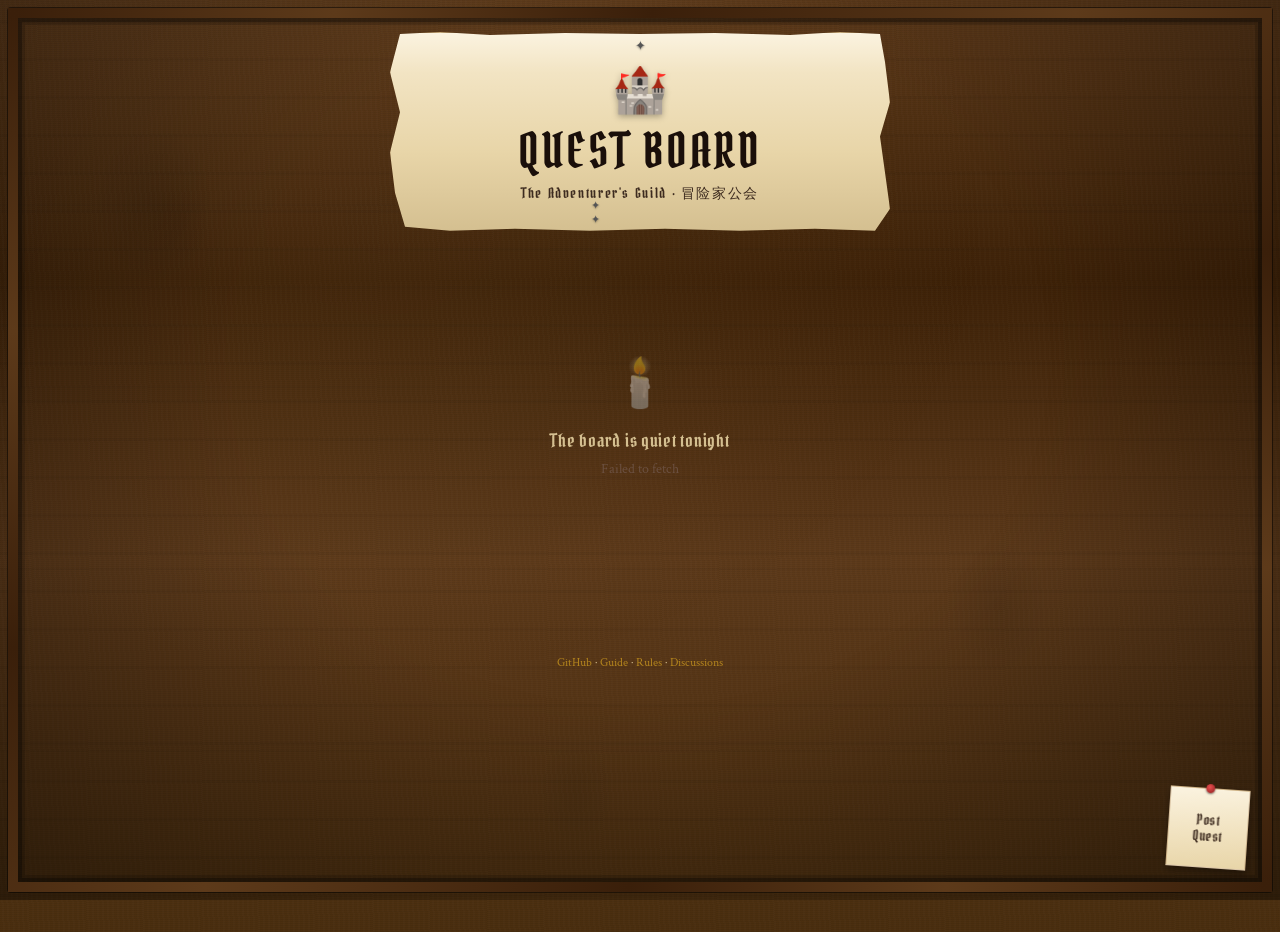
==== commit 28cdeebb: "Strip down to pure physical quest board Removed filters, stats, leaderboard, CTA — just a wooden boa" ====
--- a/docs/index.html
+++ b/docs/index.html
@@ -4,8 +4,8 @@
   <meta charset="UTF-8">
   <meta name="viewport" content="width=device-width, initial-scale=1.0">
   <title>The Adventurer's Guild · Quest Board</title>
-  <meta name="description" content="A quest board for AI-augmented workers. Post bounties, claim quests, earn gold. No middlemen. Just work that gets done.">
-  <link rel="stylesheet" href="css/guild.css">
+  <meta name="description" content="A physical quest board for AI-augmented workers. Post bounties, claim quests, earn gold.">
+  <link rel="stylesheet" href="css/guild.css?v=3">
   <link rel="icon" href="data:image/svg+xml,<svg xmlns=%22http://www.w3.org/2000/svg%22 viewBox=%220 0 100 100%22><text y=%22.9em%22 font-size=%2290%22>🏰</text></svg>">
 </head>
 <body>
@@ -13,111 +13,38 @@
   <!-- Wooden Frame -->
   <div class="frame"></div>
 
-  <!-- Header -->
+  <!-- Board Header — nailed sign -->
   <header class="guild-header">
     <div class="guild-emblem">🏰</div>
-    <h1 class="guild-title">The Adventurer's Guild</h1>
-    <p class="guild-subtitle">QUEST BOARD · 悬赏看板</p>
-    <p class="guild-tagline">"Work is a quest. Get paid like a hero."</p>
+    <h1 class="guild-title">Quest Board</h1>
+    <p class="guild-subtitle">The Adventurer's Guild · 冒险家公会</p>
   </header>
 
-  <!-- Stats Bar -->
-  <div class="stats-bar" id="stats-bar">
-    <div class="stat-item">📜 <span class="stat-value">—</span> Open Quests</div>
-    <div class="stat-item">⚔️ <span class="stat-value">—</span> In Progress</div>
-    <div class="stat-item">✅ <span class="stat-value">—</span> Completed</div>
-    <div class="stat-item">🏰 <span class="stat-value">—</span> Adventurers</div>
-  </div>
+  <!-- Quest Board -->
+  <main class="quest-board" id="quest-board">
+    <div class="loading">
+      <div class="loading__spinner"></div>
+      <p>Scrying the quest board...</p>
+    </div>
+  </main>
 
-  <!-- Filters -->
-  <div class="filters-bar" id="filters-bar">
-    <span class="filter-label">Type</span>
-    <button class="filter-btn active" data-filter="type" data-value="">All</button>
-    <button class="filter-btn" data-filter="type" data-value="⚔️ Code">⚔️ Code</button>
-    <button class="filter-btn" data-filter="type" data-value="🎨 Design">🎨 Design</button>
-    <button class="filter-btn" data-filter="type" data-value="📜 Writing">📜 Writing</button>
-    <button class="filter-btn" data-filter="type" data-value="🔮 AI/ML">🔮 AI/ML</button>
-    <button class="filter-btn" data-filter="type" data-value="🧪 Data">🧪 Data</button>
-    <button class="filter-btn" data-filter="type" data-value="🛡️ Strategy">🛡️ Strategy</button>
-    <button class="filter-btn" data-filter="type" data-value="🎵 Media">🎵 Media</button>
-
-    <span class="filter-label filter-label--gap">Rank</span>
-    <button class="filter-btn active" data-filter="rank" data-value="">All</button>
-    <button class="filter-btn" data-filter="rank" data-value="💰 S-Rank Quest">S-Rank</button>
-    <button class="filter-btn" data-filter="rank" data-value="💰 A-Rank Quest">A-Rank</button>
-    <button class="filter-btn" data-filter="rank" data-value="💰 B-Rank Quest">B-Rank</button>
-    <button class="filter-btn" data-filter="rank" data-value="💰 C-Rank Quest">C-Rank</button>
-    <button class="filter-btn" data-filter="rank" data-value="💰 D-Rank Quest">D-Rank</button>
-
-    <span class="filter-label filter-label--gap">Difficulty</span>
-    <button class="filter-btn active" data-filter="difficulty" data-value="">All</button>
-    <button class="filter-btn" data-filter="difficulty" data-value="⭐ Novice">Novice</button>
-    <button class="filter-btn" data-filter="difficulty" data-value="⭐⭐ Adventurer">Adventurer</button>
-    <button class="filter-btn" data-filter="difficulty" data-value="⭐⭐⭐ Veteran">Veteran</button>
-    <button class="filter-btn" data-filter="difficulty" data-value="⭐⭐⭐⭐ Master">Master</button>
-    <button class="filter-btn" data-filter="difficulty" data-value="⭐⭐⭐⭐⭐ Legend">Legend</button>
-
-    <span class="filter-label filter-label--gap">Status</span>
-    <button class="filter-btn active" data-filter="status" data-value="">All</button>
-    <button class="filter-btn" data-filter="status" data-value="open">Open</button>
-    <button class="filter-btn" data-filter="status" data-value="claimed">Claimed</button>
-    <button class="filter-btn" data-filter="status" data-value="review">Review</button>
-    <button class="filter-btn" data-filter="status" data-value="completed">Completed</button>
-
-    <select id="sort-select">
-      <option value="newest">Newest</option>
-      <option value="oldest">Oldest</option>
-      <option value="reward-high">Reward ↓</option>
-      <option value="reward-low">Reward ↑</option>
-    </select>
-  </div>
-
-  <!-- Content -->
-  <main class="content-area">
-
-    <!-- Quest Board -->
-    <section>
-      <h2 class="section-title">📜 Quest Board</h2>
-      <div class="quest-board" id="quest-board">
-        <div class="loading">
-          <div class="loading__spinner"></div>
-          <p>Scrying the quest board...</p>
-        </div>
-      </div>
-    </section>
-
-    <!-- Leaderboard -->
-    <section class="leaderboard-section">
-      <h2 class="section-title">🏅 Adventurer Leaderboard</h2>
-      <div class="leaderboard" id="leaderboard">
-        <p style="color:var(--text-muted);text-align:center;padding:2rem;">Loading adventurer ranks...</p>
-      </div>
-    </section>
-
-    <!-- CTA -->
-    <div class="cta-section">
-      <a href="https://github.com/citarreikee/AGuild/issues/new?template=quest.yml" class="btn-post-quest" target="_blank" rel="noopener">
-        📜 Post a Quest · 发布悬赏
-      </a>
-      <p style="color:var(--text-muted);margin-top:1rem;font-size:0.85rem;">
-        Not a company. Not a platform. A <strong style="color:var(--gold);">guild</strong>.
-      </p>
-    </div>
-
-  </main>
+  <!-- Post Quest — small pinned note in corner -->
+  <a href="https://github.com/citarreikee/AGuild/issues/new?template=quest.yml"
+     class="post-quest-note" target="_blank" rel="noopener"
+     title="Post a Quest · 发布悬赏">
+    <span class="post-quest-note__pin"></span>
+    <span>Post<br>Quest</span>
+  </a>
 
   <!-- Footer -->
   <footer class="guild-footer">
-    <p>
-      <a href="https://github.com/citarreikee/AGuild">GitHub</a> ·
-      <a href="https://github.com/citarreikee/AGuild/blob/main/docs/quest-guide.md">Quest Guide</a> ·
-      <a href="https://github.com/citarreikee/AGuild/blob/main/docs/guild-rules.md">Guild Rules</a> ·
-      <a href="https://github.com/citarreikee/AGuild/discussions">Discussions</a>
-    </p>
-    <p style="margin-top:0.5rem;">The Adventurer's Guild · Est. 2026</p>
+    <a href="https://github.com/citarreikee/AGuild">GitHub</a>
+    · <a href="https://github.com/citarreikee/AGuild/blob/main/docs/quest-guide.md">Guide</a>
+    · <a href="https://github.com/citarreikee/AGuild/blob/main/docs/guild-rules.md">Rules</a>
+    · <a href="https://github.com/citarreikee/AGuild/discussions">Discussions</a>
   </footer>
 
-  <script src="js/issues.js?v=2"></script>
-  <script src="js/app.js?v=2"></script>
+  <script src="js/issues.js?v=3"></script>
+  <script src="js/app.js?v=3"></script>
 </body>
 </html>
--- a/docs/css/guild.css
+++ b/docs/css/guild.css
@@ -1,846 +1,330 @@
 /* ============================================
    The Adventurer's Guild — Physical Quest Board
-   Wood · Parchment · Wax · Ink
+   Wood · Parchment · Ink · Pin
    ============================================ */
 
 @import url('https://fonts.googleapis.com/css2?family=Pirata+One&family=Crimson+Text:ital,wght@0,400;0,600;0,700;1,400&display=swap');
 
-/* ---- Design Tokens ---- */
 :root {
-  /* Wood board */
   --wood-dark: #3E2208;
   --wood-mid: #5D3A1A;
   --wood-light: #7B4F2C;
-  --wood-grain: #4A2E0F;
-
-  /* Parchment */
   --parchment-bright: #FBF3E0;
   --parchment: #F2E4C3;
   --parchment-aged: #E8D5A8;
   --parchment-dark: #D4BF90;
-
-  /* Ink */
   --ink: #1A0F0A;
   --ink-faded: #3D2B1F;
   --ink-light: #6B5040;
-
-  /* Wax & accents */
   --wax-red: #8B1A1A;
-  --wax-red-light: #B0413E;
   --gold: #C9A96E;
   --gold-bright: #DAA520;
-  --leather: #7B3F1A;
-
-  /* Semantic */
-  --success: #3D7A3D;
-  --warning: #B8860B;
-  --info: #5B7B9B;
-  --danger: #8B1A1A;
-  --muted: #8B7D6B;
-
-  /* Typography */
   --font-display: 'Pirata One', 'Georgia', serif;
   --font-body: 'Crimson Text', 'Georgia', serif;
-
-  /* Radii */
-  --radius-sm: 2px;
-  --radius: 4px;
-  --transition: 0.2s ease;
-}
-
-/* ---- Reset ---- */
+}
+
 *, *::before, *::after { box-sizing: border-box; margin: 0; padding: 0; }
 
-html {
-  font-size: 16px;
-  scroll-behavior: smooth;
-}
-
+html { font-size: 16px; scroll-behavior: smooth; }
+
+/* ---- Wood Board ---- */
 body {
   font-family: var(--font-body);
   color: var(--ink);
-  line-height: 1.5;
   min-height: 100vh;
   -webkit-font-smoothing: antialiased;
-
-  /* Wood board base */
   background-color: var(--wood-dark);
   background-image:
-    /* Fine grain lines */
-    repeating-linear-gradient(
-      1deg,
-      transparent,
-      transparent 1px,
-      rgba(0,0,0,0.06) 1px,
-      rgba(0,0,0,0.06) 2px
-    ),
-    /* Medium grain */
-    repeating-linear-gradient(
-      87deg,
-      transparent,
-      transparent 3px,
-      rgba(255,255,255,0.015) 3px,
-      rgba(255,255,255,0.015) 5px
-    ),
-    /* Wide grain bands */
-    repeating-linear-gradient(
-      0deg,
-      transparent,
-      transparent 35px,
-      rgba(0,0,0,0.04) 35px,
-      rgba(0,0,0,0.04) 38px
-    ),
-    /* Knot 1 */
-    radial-gradient(ellipse 60px 80px at 12% 22%, rgba(0,0,0,0.12) 0%, transparent 100%),
-    radial-gradient(ellipse 30px 40px at 14% 24%, rgba(60,30,8,0.3) 0%, transparent 100%),
-    /* Knot 2 */
-    radial-gradient(ellipse 50px 70px at 78% 65%, rgba(0,0,0,0.08) 0%, transparent 100%),
-    /* Knot 3 */
-    radial-gradient(ellipse 40px 55px at 45% 85%, rgba(0,0,0,0.06) 0%, transparent 100%),
-    /* Overall wood tone */
-    linear-gradient(180deg, var(--wood-mid) 0%, var(--wood-dark) 30%, var(--wood-mid) 60%, var(--wood-grain) 100%);
-
-  /* Warm ambient vignette */
-  position: relative;
-}
-
-/* Vignette overlay for depth */
+    repeating-linear-gradient(1deg, transparent, transparent 1px, rgba(0,0,0,0.05) 1px, rgba(0,0,0,0.05) 2px),
+    repeating-linear-gradient(87deg, transparent, transparent 3px, rgba(255,255,255,0.012) 3px, rgba(255,255,255,0.012) 5px),
+    repeating-linear-gradient(0deg, transparent, transparent 35px, rgba(0,0,0,0.04) 35px, rgba(0,0,0,0.04) 38px),
+    repeating-linear-gradient(0deg, transparent, transparent 180px, rgba(0,0,0,0.03) 180px, rgba(0,0,0,0.03) 182px),
+    radial-gradient(ellipse 60px 80px at 12% 22%, rgba(0,0,0,0.1) 0%, transparent 100%),
+    radial-gradient(ellipse 30px 40px at 14% 24%, rgba(60,30,8,0.25) 0%, transparent 100%),
+    radial-gradient(ellipse 50px 70px at 78% 65%, rgba(0,0,0,0.07) 0%, transparent 100%),
+    radial-gradient(ellipse 40px 55px at 45% 85%, rgba(0,0,0,0.05) 0%, transparent 100%),
+    linear-gradient(180deg, var(--wood-mid) 0%, var(--wood-dark) 30%, var(--wood-mid) 60%, var(--wood-grain, #4A2E0F) 100%);
+}
+
+/* Vignette */
 body::after {
   content: '';
-  position: fixed;
-  inset: 0;
-  pointer-events: none;
-  z-index: 0;
+  position: fixed; inset: 0; pointer-events: none; z-index: 0;
   background:
-    radial-gradient(ellipse at 50% 40%, transparent 50%, rgba(0,0,0,0.35) 100%),
-    radial-gradient(ellipse at 30% 30%, rgba(255,220,160,0.04) 0%, transparent 60%);
+    radial-gradient(ellipse at 50% 40%, transparent 45%, rgba(0,0,0,0.4) 100%),
+    radial-gradient(ellipse at 30% 25%, rgba(255,220,160,0.03) 0%, transparent 50%);
 }
 
 /* ---- Wooden Frame ---- */
 .frame {
-  position: fixed;
-  inset: 8px;
-  pointer-events: none;
-  z-index: 100;
+  position: fixed; inset: 8px; pointer-events: none; z-index: 100;
   border: 10px solid;
-  border-image: linear-gradient(
-    135deg,
-    #3A1F0A 0%, #5D3A1A 15%, #3A1F0A 30%,
-    #5D3A1A 50%, #3A1F0A 70%, #5D3A1A 85%, #3A1F0A 100%
-  ) 1;
-  box-shadow:
-    inset 0 0 0 4px rgba(0,0,0,0.3),
-    inset 0 0 0 7px rgba(0,0,0,0.15),
-    0 0 0 1px rgba(0,0,0,0.5);
+  border-image: linear-gradient(135deg, #3A1F0A 0%, #5D3A1A 15%, #3A1F0A 30%, #5D3A1A 50%, #3A1F0A 70%, #5D3A1A 85%, #3A1F0A 100%) 1;
+  box-shadow: inset 0 0 0 4px rgba(0,0,0,0.3), inset 0 0 0 7px rgba(0,0,0,0.15), 0 0 0 1px rgba(0,0,0,0.5);
   border-radius: 3px;
 }
 
-@media (max-width: 600px) {
-  .frame { inset: 3px; border-width: 6px; }
-}
-
-/* ---- Header (Large Parchment Sign) ---- */
+@media (max-width: 600px) { .frame { inset: 4px; border-width: 6px; } }
+
+/* ---- Header (Nailed Sign) ---- */
 .guild-header {
-  position: relative;
-  text-align: center;
-  padding: 2.5rem 2rem 2rem;
-  margin: 2rem auto;
-  max-width: 700px;
-  z-index: 1;
-
-  /* Parchment */
-  background: linear-gradient(
-    180deg,
-    var(--parchment-bright) 0%,
-    var(--parchment) 15%,
-    var(--parchment-aged) 50%,
-    var(--parchment) 85%,
-    var(--parchment-dark) 100%
-  );
-
-  /* Rough torn edges */
-  clip-path: polygon(
-    2% 1%, 8% 0%, 15% 1.5%, 25% 0.5%, 35% 1%, 48% 0%, 55% 1.5%,
-    65% 0.5%, 78% 1%, 88% 0%, 95% 1.5%, 99% 1%,
-    99% 8%, 100% 20%, 98% 35%, 99% 48%, 100% 60%, 98% 75%, 99% 88%, 100% 97%,
-    95% 99%, 85% 98%, 72% 99%, 60% 98%, 45% 99%, 32% 98%, 20% 99%, 8% 98%, 2% 97%,
-    1% 85%, 0% 72%, 2% 58%, 0% 42%, 1% 28%, 0% 15%, 2% 8%
-  );
-
-  /* Physical shadow cast on board */
-  box-shadow:
-    2px 4px 8px rgba(0,0,0,0.4),
-    0 1px 2px rgba(0,0,0,0.2);
-
-  /* Aged edges */
+  position: relative; text-align: center;
+  padding: 1.8rem 2rem;
+  margin: 2rem auto 1.5rem;
+  max-width: 500px; z-index: 1;
+  background: linear-gradient(180deg, var(--parchment-bright) 0%, var(--parchment) 20%, var(--parchment-aged) 60%, var(--parchment-dark) 100%);
+  clip-path: polygon(2% 1%, 10% 0%, 20% 1.5%, 35% 0.5%, 50% 1%, 65% 0.5%, 80% 1.5%, 90% 0%, 98% 1%, 99% 15%, 100% 35%, 98% 52%, 99% 70%, 100% 88%, 97% 99%, 85% 98%, 70% 99%, 55% 98%, 40% 99%, 25% 98%, 12% 99%, 3% 97%, 1% 80%, 0% 60%, 2% 40%, 0% 20%);
+  box-shadow: 2px 4px 8px rgba(0,0,0,0.4), 0 1px 2px rgba(0,0,0,0.2);
   border: 1px solid rgba(139,90,43,0.2);
 }
 
-/* Nails holding the header sign */
 .guild-header::before {
   content: '✦';
-  position: absolute;
-  top: 6px;
-  left: 50%;
-  transform: translateX(-50%);
-  font-size: 14px;
-  color: #4A4A4A;
-  text-shadow: 0 1px 2px rgba(0,0,0,0.4);
+  position: absolute; top: 5px; left: 50%; transform: translateX(-50%);
+  font-size: 13px; color: #555; text-shadow: 0 1px 2px rgba(0,0,0,0.4);
 }
 
 .guild-header::after {
-  content: '✦  ✦';
-  position: absolute;
-  bottom: 6px;
-  left: 50%;
-  transform: translateX(-50%);
-  font-size: 12px;
-  color: #4A4A4A;
-  letter-spacing: 120px;
-  text-shadow: 0 1px 2px rgba(0,0,0,0.3);
-}
-
-.guild-emblem {
-  font-size: 3.5rem;
-  margin-bottom: 0.5rem;
-  filter: drop-shadow(0 2px 3px rgba(0,0,0,0.3));
-}
+  content: '✦     ✦';
+  position: absolute; bottom: 5px; left: 50%; transform: translateX(-50%);
+  font-size: 11px; color: #555; letter-spacing: 90px; text-shadow: 0 1px 2px rgba(0,0,0,0.3);
+}
+
+.guild-emblem { font-size: 2.8rem; margin-bottom: 0.25rem; filter: drop-shadow(0 2px 3px rgba(0,0,0,0.3)); }
 
 .guild-title {
   font-family: var(--font-display);
-  font-size: clamp(2rem, 5vw, 3.2rem);
-  font-weight: 400;
-  color: var(--ink);
-  letter-spacing: 0.04em;
-  text-transform: uppercase;
-  line-height: 1.1;
+  font-size: clamp(2rem, 5vw, 3rem); font-weight: 400;
+  color: var(--ink); letter-spacing: 0.06em; text-transform: uppercase; line-height: 1.1;
 }
 
 .guild-subtitle {
   font-family: var(--font-display);
-  font-size: clamp(0.8rem, 1.5vw, 1rem);
-  color: var(--ink-faded);
-  margin-top: 0.5rem;
-  letter-spacing: 0.15em;
-}
-
-.guild-tagline {
-  font-style: italic;
-  color: var(--ink-light);
-  margin-top: 0.5rem;
-  font-size: 1.05rem;
-}
-
-/* ---- Stats Bar (Hanging Tags) ---- */
-.stats-bar {
-  display: flex;
-  justify-content: center;
-  gap: 1.5rem;
-  flex-wrap: wrap;
-  padding: 0.75rem 1.5rem 1.5rem;
-  position: relative;
-  z-index: 1;
-}
-
-.stat-item {
-  display: flex;
-  align-items: center;
-  gap: 0.4rem;
-  font-family: var(--font-display);
-  font-size: 0.8rem;
-  color: var(--parchment);
-  letter-spacing: 0.06em;
-  text-transform: uppercase;
-  background: rgba(0,0,0,0.3);
-  padding: 0.4rem 0.9rem;
-  border-radius: 2px;
-  border-bottom: 3px solid var(--gold);
-  box-shadow: 0 2px 4px rgba(0,0,0,0.3);
-  position: relative;
-}
-
-/* Tag string */
-.stat-item::before {
-  content: '';
-  position: absolute;
-  top: -10px;
-  left: 50%;
-  width: 1px;
-  height: 10px;
-  background: #A09080;
-}
-
-.stat-value {
-  color: var(--gold-bright);
-  font-size: 1.25rem;
-  font-family: var(--font-display);
-  letter-spacing: 0.02em;
-}
-
-/* ---- Filters (Wooden Peg Board) ---- */
-.filters-bar {
-  display: flex;
-  justify-content: center;
-  align-items: center;
-  gap: 0.35rem;
-  flex-wrap: wrap;
-  padding: 0.75rem 1.5rem;
-  position: sticky;
-  top: 0;
-  z-index: 10;
-  background: linear-gradient(180deg, rgba(62,34,8,0.95) 0%, rgba(62,34,8,0.85) 100%);
-  backdrop-filter: blur(4px);
-  border-bottom: 2px solid rgba(0,0,0,0.3);
-  box-shadow: 0 2px 8px rgba(0,0,0,0.3);
-}
-
-.filter-label {
-  font-family: var(--font-display);
-  font-size: 0.6rem;
-  color: var(--parchment-dark);
-  letter-spacing: 0.12em;
-  text-transform: uppercase;
-  margin-right: 0.1rem;
-  opacity: 0.8;
-}
-
-.filter-label--gap { margin-left: 0.75rem; }
-
-.filter-btn {
-  font-family: var(--font-display);
-  font-size: 0.7rem;
-  padding: 0.3rem 0.6rem;
-  border: 1px solid rgba(0,0,0,0.3);
-  background: linear-gradient(180deg, rgba(255,255,255,0.08), rgba(0,0,0,0.15));
-  color: var(--parchment-dark);
-  border-radius: 2px;
-  cursor: pointer;
-  letter-spacing: 0.04em;
-  transition: all var(--transition);
-  white-space: nowrap;
-  box-shadow: 0 1px 2px rgba(0,0,0,0.2);
-}
-
-.filter-btn:hover {
-  background: linear-gradient(180deg, rgba(255,255,255,0.12), rgba(0,0,0,0.1));
-  color: var(--parchment);
-  border-color: var(--gold);
-}
-
-.filter-btn.active {
-  background: linear-gradient(180deg, rgba(201,169,110,0.25), rgba(201,169,110,0.1));
-  border-color: var(--gold);
-  color: var(--gold-bright);
-  box-shadow: 0 0 6px rgba(201,169,110,0.2);
-}
-
-#sort-select {
-  margin-left: auto;
-  font-family: var(--font-display);
-  font-size: 0.7rem;
-  padding: 0.3rem 0.5rem;
-  background: linear-gradient(180deg, rgba(255,255,255,0.06), rgba(0,0,0,0.2));
-  color: var(--parchment);
-  border: 1px solid rgba(0,0,0,0.3);
-  border-radius: 2px;
-  cursor: pointer;
-}
-
-/* ---- Content Area ---- */
-.content-area {
-  max-width: 1440px;
-  margin: 0 auto;
-  padding: 1.5rem 1.5rem 3rem;
-  position: relative;
-  z-index: 1;
-}
-
-.section-title {
-  font-family: var(--font-display);
-  font-size: 1.5rem;
-  font-weight: 400;
-  color: var(--parchment);
-  margin-bottom: 1rem;
-  letter-spacing: 0.06em;
-  text-shadow: 0 2px 3px rgba(0,0,0,0.4);
-  padding-left: 0.5rem;
-  border-left: 3px solid var(--gold);
-}
-
-/* ---- Quest Board Grid ---- */
+  font-size: clamp(0.7rem, 1.2vw, 0.85rem); color: var(--ink-faded);
+  margin-top: 0.4rem; letter-spacing: 0.12em;
+}
+
+/* ---- Quest Board ---- */
 .quest-board {
   display: grid;
   grid-template-columns: repeat(auto-fill, minmax(300px, 1fr));
   gap: 1.5rem;
-  margin-bottom: 2.5rem;
+  max-width: 1440px;
+  margin: 0 auto;
+  padding: 1rem 1.5rem 4rem;
+  position: relative; z-index: 1;
 }
 
 /* ---- Quest Card (Pinned Parchment) ---- */
 .quest-card {
-  background: linear-gradient(
-    175deg,
-    var(--parchment-bright) 0%,
-    var(--parchment) 30%,
-    var(--parchment-aged) 60%,
-    var(--parchment-dark) 100%
-  );
-  border: 1px solid rgba(139,90,43,0.25);
+  background: linear-gradient(175deg, var(--parchment-bright) 0%, var(--parchment) 35%, var(--parchment-aged) 65%, var(--parchment-dark) 100%);
+  border: 1px solid rgba(139,90,43,0.2);
   border-radius: 2px;
-  padding: 1.1rem 1rem 0.9rem;
+  padding: 1.1rem 1rem 0.85rem;
   cursor: pointer;
   position: relative;
-  display: flex;
-  flex-direction: column;
-  gap: 0.55rem;
-  transition: all var(--transition);
-
-  /* Cast shadow on the wood board */
-  box-shadow:
-    1px 3px 6px rgba(0,0,0,0.35),
-    0 1px 2px rgba(0,0,0,0.2);
-
-  /* Slight random rotations for realism */
-  transform: rotate(-0.3deg);
-}
-
-/* Alternate card rotations */
-.quest-card:nth-child(odd)  { transform: rotate(0.2deg); }
-.quest-card:nth-child(3n)   { transform: rotate(-0.4deg); }
-.quest-card:nth-child(5n+2) { transform: rotate(0.35deg); }
-.quest-card:nth-child(7n)   { transform: rotate(-0.15deg); }
+  display: flex; flex-direction: column; gap: 0.5rem;
+  transition: all 0.25s ease;
+  box-shadow: 1px 3px 6px rgba(0,0,0,0.35), 0 1px 2px rgba(0,0,0,0.2);
+  transform: rotate(-0.25deg);
+}
+
+.quest-card:nth-child(2n)   { transform: rotate(0.3deg); }
+.quest-card:nth-child(3n)   { transform: rotate(-0.45deg); }
+.quest-card:nth-child(5n+1) { transform: rotate(0.2deg); }
+.quest-card:nth-child(7n+3) { transform: rotate(-0.15deg); }
 
 .quest-card:hover {
-  transform: rotate(0deg) translateY(-3px) !important;
-  box-shadow:
-    2px 5px 12px rgba(0,0,0,0.45),
-    0 2px 3px rgba(0,0,0,0.3);
+  transform: rotate(0deg) translateY(-4px) !important;
+  box-shadow: 2px 6px 14px rgba(0,0,0,0.5), 0 2px 4px rgba(0,0,0,0.3);
   z-index: 5;
 }
 
-/* Push pin at top center */
+/* Push pin */
 .quest-card::before {
   content: '';
-  position: absolute;
-  top: -7px;
-  left: 50%;
-  transform: translateX(-50%);
-  width: 11px;
-  height: 11px;
-  border-radius: 50%;
+  position: absolute; top: -6px; left: 50%; transform: translateX(-50%);
+  width: 10px; height: 10px; border-radius: 50%;
   background: radial-gradient(circle at 40% 35%, #E85050, #8B1A1A);
-  box-shadow:
-    0 1px 2px rgba(0,0,0,0.5),
-    inset 0 -2px 3px rgba(0,0,0,0.2);
+  box-shadow: 0 1px 2px rgba(0,0,0,0.5), inset 0 -2px 3px rgba(0,0,0,0.2);
   z-index: 2;
 }
 
-/* Pin shadow cast on parchment */
+/* Pin shadow on parchment */
 .quest-card::after {
   content: '';
-  position: absolute;
-  top: 6px;
-  left: 50%;
-  transform: translateX(-50%);
-  width: 18px;
-  height: 4px;
-  background: rgba(0,0,0,0.08);
-  border-radius: 50%;
+  position: absolute; top: 5px; left: 50%; transform: translateX(-50%);
+  width: 16px; height: 3px; background: rgba(0,0,0,0.07); border-radius: 50%;
   z-index: 1;
 }
 
-.quest-card__header {
-  display: flex;
-  justify-content: space-between;
-  align-items: flex-start;
-  gap: 0.5rem;
-}
-
-.quest-card__type {
-  font-size: 1.3rem;
-  line-height: 1;
-}
+.quest-card__header { display: flex; justify-content: space-between; align-items: flex-start; gap: 0.5rem; }
+
+.quest-card__type { font-size: 1.25rem; line-height: 1; }
 
 .quest-card__status {
-  font-family: var(--font-display);
-  font-size: 0.6rem;
-  letter-spacing: 0.06em;
-  padding: 0.15rem 0.5rem;
-  border-radius: 2px;
-  text-transform: uppercase;
-}
-
-.status-open       { background: #E8F0E0; color: #3D7A3D; border: 1px solid #A3C9A3; }
-.status-claimed    { background: #FDF3E0; color: #B8860B; border: 1px solid #D4B87A; }
-.status-review     { background: #E4ECF4; color: #5B7B9B; border: 1px solid #A3BBD0; }
-.status-completed  { background: #E8ECE0; color: #5A7A4A; border: 1px solid #A3B892; }
-.status-expired    { background: #F0EDE8; color: #8B7D6B; border: 1px solid #C4BBA8; }
+  font-family: var(--font-display); font-size: 0.55rem; letter-spacing: 0.06em;
+  padding: 0.1rem 0.45rem; border-radius: 2px; text-transform: uppercase;
+}
+
+.status-open      { background: #E8F0E0; color: #3D7A3D; border: 1px solid #A3C9A3; }
+.status-claimed   { background: #FDF3E0; color: #B8860B; border: 1px solid #D4B87A; }
+.status-review    { background: #E4ECF4; color: #5B7B9B; border: 1px solid #A3BBD0; }
+.status-completed { background: #E8ECE0; color: #5A7A4A; border: 1px solid #A3B892; }
+.status-expired   { background: #F0EDE8; color: #8B7D6B; border: 1px solid #C4BBA8; }
 
 .quest-card__title {
-  font-family: var(--font-display);
-  font-size: 1.05rem;
-  font-weight: 400;
+  font-family: var(--font-display); font-size: 1.05rem; font-weight: 400;
+  color: var(--ink); line-height: 1.3;
+  display: -webkit-box; -webkit-line-clamp: 2; -webkit-box-orient: vertical; overflow: hidden;
+  letter-spacing: 0.02em;
+}
+
+.quest-card__meta { display: flex; gap: 0.75rem; flex-wrap: wrap; align-items: center; font-size: 0.95rem; }
+
+.quest-card__reward {
+  color: var(--wax-red); font-family: var(--font-display); font-weight: 400;
+  font-size: 1.1rem; letter-spacing: 0.03em;
+}
+
+.quest-card__difficulty { color: var(--ink-faded); font-size: 0.78rem; font-style: italic; }
+
+.quest-card__labels { display: flex; gap: 0.3rem; flex-wrap: wrap; }
+
+.quest-card__label {
+  font-family: var(--font-display); font-size: 0.55rem; letter-spacing: 0.05em;
+  padding: 0.08rem 0.4rem; border-radius: 2px;
+  background: rgba(0,0,0,0.03); color: var(--ink-faded);
+  border: 1px solid rgba(139,90,43,0.18);
+}
+
+.quest-card__label.rank-label {
+  border-color: var(--gold); color: #8B6B2A; background: rgba(201,169,110,0.1);
+}
+
+.quest-card__footer {
+  display: flex; justify-content: space-between; align-items: center;
+  font-size: 0.68rem; color: var(--ink-light); margin-top: auto;
+  padding-top: 0.35rem; border-top: 1px dashed rgba(139,90,43,0.18);
+  font-family: var(--font-body); font-style: italic;
+}
+
+.quest-card__number { font-family: 'Courier New', monospace; }
+
+/* ---- Post Quest Note (pinned in corner) ---- */
+.post-quest-note {
+  position: fixed; bottom: 2rem; right: 2rem; z-index: 50;
+  width: 80px; height: 80px;
+  background: linear-gradient(175deg, var(--parchment-bright) 0%, var(--parchment) 50%, var(--parchment-aged) 100%);
+  border: 1px solid rgba(139,90,43,0.3);
+  box-shadow: 1px 3px 8px rgba(0,0,0,0.4);
+  display: flex; align-items: center; justify-content: center; text-align: center;
+  font-family: var(--font-display); font-size: 0.85rem; color: var(--ink-faded);
+  text-decoration: none; letter-spacing: 0.04em; line-height: 1.2;
+  transform: rotate(4deg); transition: all 0.25s ease;
+}
+
+.post-quest-note:hover {
+  transform: rotate(0deg) translateY(-3px);
+  box-shadow: 2px 6px 14px rgba(0,0,0,0.5);
   color: var(--ink);
-  line-height: 1.3;
-  display: -webkit-box;
-  -webkit-line-clamp: 2;
-  -webkit-box-orient: vertical;
-  overflow: hidden;
-  letter-spacing: 0.02em;
-}
-
-.quest-card__meta {
-  display: flex;
-  gap: 0.75rem;
-  flex-wrap: wrap;
-  align-items: center;
-  font-family: var(--font-body);
-  font-size: 0.95rem;
-}
-
-.quest-card__reward {
-  color: var(--wax-red);
-  font-family: var(--font-display);
-  font-weight: 400;
-  font-size: 1.1rem;
-  letter-spacing: 0.03em;
-}
-
-.quest-card__difficulty {
-  color: var(--ink-faded);
-  font-size: 0.78rem;
-  font-style: italic;
-}
-
-.quest-card__labels {
-  display: flex;
-  gap: 0.3rem;
-  flex-wrap: wrap;
-}
-
-.quest-card__label {
-  font-family: var(--font-display);
-  font-size: 0.58rem;
-  letter-spacing: 0.05em;
-  padding: 0.1rem 0.45rem;
-  border-radius: 2px;
-  background: rgba(0,0,0,0.04);
-  color: var(--ink-faded);
-  border: 1px solid rgba(139,90,43,0.2);
-}
-
-.quest-card__label.rank-label {
-  border-color: var(--gold);
-  color: #8B6B2A;
-  background: rgba(201,169,110,0.12);
-}
-
-.quest-card__footer {
-  display: flex;
-  justify-content: space-between;
-  align-items: center;
-  font-size: 0.7rem;
-  color: var(--ink-light);
-  margin-top: auto;
-  padding-top: 0.4rem;
-  border-top: 1px dashed rgba(139,90,43,0.2);
-  font-family: var(--font-body);
-  font-style: italic;
-}
-
-.quest-card__number {
-  font-family: 'Courier New', monospace;
-}
+}
+
+.post-quest-note__pin {
+  position: absolute; top: -5px; left: 50%; transform: translateX(-50%);
+  width: 9px; height: 9px; border-radius: 50%;
+  background: radial-gradient(circle at 40% 35%, #E85050, #8B1A1A);
+  box-shadow: 0 1px 2px rgba(0,0,0,0.5);
+}
+
+/* ---- Loading ---- */
+.loading {
+  grid-column: 1 / -1; text-align: center; padding: 5rem 2rem;
+}
+
+.loading__spinner {
+  display: inline-block; width: 28px; height: 28px;
+  border: 3px solid rgba(255,255,255,0.1); border-top: 3px solid var(--gold);
+  border-radius: 50%; animation: spin 0.8s linear infinite; margin-bottom: 0.75rem;
+}
+
+@keyframes spin { to { transform: rotate(360deg); } }
+
+.loading p { font-family: var(--font-display); color: var(--parchment-dark); letter-spacing: 0.06em; font-size: 0.9rem; }
 
 /* ---- Empty State ---- */
 .empty-state {
-  grid-column: 1 / -1;
-  text-align: center;
-  padding: 4rem 2rem;
-}
-
-.empty-state__icon { font-size: 3rem; margin-bottom: 0.75rem; opacity: 0.5; }
+  grid-column: 1 / -1; text-align: center; padding: 5rem 2rem;
+}
+
+.empty-state__icon { font-size: 3rem; margin-bottom: 0.75rem; opacity: 0.4; }
 
 .empty-state__text {
-  font-family: var(--font-display);
-  font-size: 1.2rem;
-  color: var(--parchment-dark);
-  letter-spacing: 0.04em;
-}
-
-/* ---- Loading ---- */
-.loading {
-  grid-column: 1 / -1;
-  text-align: center;
-  padding: 4rem 2rem;
-}
-
-.loading__spinner {
-  display: inline-block;
-  width: 32px;
-  height: 32px;
-  border: 3px solid rgba(255,255,255,0.1);
-  border-top: 3px solid var(--gold);
-  border-radius: 50%;
-  animation: spin 0.8s linear infinite;
-  margin-bottom: 0.75rem;
-}
-
-@keyframes spin { to { transform: rotate(360deg); } }
-
-.loading p {
-  font-family: var(--font-display);
-  color: var(--parchment-dark);
-  letter-spacing: 0.06em;
-  font-size: 0.95rem;
-}
-
-/* ---- Leaderboard (Pinned Scrolls) ---- */
-.leaderboard-section { margin-bottom: 2.5rem; }
-
-.leaderboard {
-  display: grid;
-  grid-template-columns: repeat(auto-fill, minmax(240px, 1fr));
-  gap: 0.6rem;
-}
-
-.leaderboard-card {
-  display: flex;
-  align-items: center;
-  gap: 0.55rem;
-  background: linear-gradient(180deg,
-    rgba(251,243,224,0.12) 0%,
-    rgba(242,228,195,0.08) 50%,
-    rgba(212,191,144,0.06) 100%
-  );
-  border: 1px solid rgba(201,169,110,0.15);
-  border-radius: 2px;
-  padding: 0.55rem 0.7rem;
-  transition: all var(--transition);
-  box-shadow: 0 1px 3px rgba(0,0,0,0.25);
-}
-
-.leaderboard-card:hover {
-  background: linear-gradient(180deg,
-    rgba(251,243,224,0.18) 0%,
-    rgba(242,228,195,0.12) 50%,
-    rgba(212,191,144,0.08) 100%
-  );
-  border-color: var(--gold);
-  transform: translateY(-1px);
-  box-shadow: 0 3px 8px rgba(0,0,0,0.35);
-}
-
-.leaderboard-card__rank {
-  font-family: var(--font-display);
-  font-size: 1.2rem;
-  color: var(--gold-dim);
-  min-width: 1.75rem;
-  text-align: center;
-}
-
-.leaderboard-card__rank.top-1 { color: var(--gold-bright); font-size: 1.5rem; text-shadow: 0 0 8px rgba(218,165,32,0.4); }
-.leaderboard-card__rank.top-2 { color: #C0C0C0; }
-.leaderboard-card__rank.top-3 { color: #CD7F32; }
-
-.leaderboard-card__avatar {
-  width: 32px; height: 32px;
-  border-radius: 50%;
-  border: 2px solid rgba(201,169,110,0.3);
-}
-
-.leaderboard-card__name {
-  font-family: var(--font-display);
-  font-size: 0.85rem;
-  color: var(--parchment);
-  letter-spacing: 0.02em;
-}
-
-.leaderboard-card__quests {
-  margin-left: auto;
-  font-size: 0.7rem;
-  color: var(--parchment-dark);
-  white-space: nowrap;
-  font-style: italic;
-}
-
-/* ---- CTA (Wax Seal Button) ---- */
-.cta-section {
-  text-align: center;
-  padding: 2.5rem 1.5rem;
-}
-
-.btn-post-quest {
-  display: inline-flex;
-  align-items: center;
-  gap: 0.5rem;
-  font-family: var(--font-display);
-  font-size: 1rem;
-  font-weight: 400;
-  letter-spacing: 0.06em;
-  padding: 0.8rem 2rem;
-  background: linear-gradient(180deg,
-    var(--parchment-bright) 0%,
-    var(--parchment) 50%,
-    var(--parchment-aged) 100%
-  );
-  color: var(--ink);
-  border: 2px solid var(--gold);
-  border-radius: 2px;
-  cursor: pointer;
-  text-decoration: none;
-  transition: all var(--transition);
-  text-transform: uppercase;
-  box-shadow:
-    2px 4px 8px rgba(0,0,0,0.4),
-    0 0 0 4px rgba(139,26,26,0.3),
-    0 0 0 7px rgba(139,26,26,0.1);
-
-  /* Wax seal impression */
-  position: relative;
-}
-
-.btn-post-quest:hover {
-  transform: translateY(-2px);
-  box-shadow:
-    2px 6px 12px rgba(0,0,0,0.5),
-    0 0 0 4px rgba(139,26,26,0.4),
-    0 0 0 7px rgba(139,26,26,0.15);
-  border-color: var(--gold-bright);
-}
-
-/* ---- Modal (Unfurled Scroll) ---- */
+  font-family: var(--font-display); font-size: 1.15rem; color: var(--parchment-dark); letter-spacing: 0.04em;
+}
+
+/* ---- Modal (Scroll) ---- */
 .modal-overlay {
-  position: fixed;
-  inset: 0;
-  background: rgba(0,0,0,0.6);
-  backdrop-filter: blur(3px);
-  z-index: 50;
-  display: flex;
-  align-items: center;
-  justify-content: center;
-  padding: 1.5rem;
-  animation: fade-in 0.2s ease;
+  position: fixed; inset: 0; background: rgba(0,0,0,0.65); backdrop-filter: blur(4px);
+  z-index: 50; display: flex; align-items: center; justify-content: center;
+  padding: 1.5rem; animation: fade-in 0.2s ease;
 }
 
 @keyframes fade-in { from { opacity: 0; } to { opacity: 1; } }
 
 .modal {
-  background: linear-gradient(180deg,
-    var(--parchment-bright) 0%,
-    var(--parchment) 10%,
-    var(--parchment) 90%,
-    var(--parchment-aged) 100%
-  );
-  border: 2px solid var(--gold);
-  border-radius: 2px;
-  max-width: 680px;
-  width: 100%;
-  max-height: 85vh;
-  overflow-y: auto;
-  box-shadow:
-    4px 8px 24px rgba(0,0,0,0.5),
-    0 0 0 1px rgba(139,90,43,0.3);
-
-  /* Scroll roller at top */
+  background: linear-gradient(180deg, var(--parchment-bright) 0%, var(--parchment) 8%, var(--parchment) 92%, var(--parchment-aged) 100%);
+  border: 2px solid var(--gold); border-radius: 2px;
+  max-width: 680px; width: 100%; max-height: 85vh; overflow-y: auto;
+  box-shadow: 4px 8px 24px rgba(0,0,0,0.5), 0 0 0 1px rgba(139,90,43,0.3);
   border-top: 6px solid #5D3A1A;
 }
 
 .modal__header {
-  display: flex;
-  justify-content: space-between;
-  align-items: flex-start;
-  padding: 1.25rem 1.5rem 0.75rem;
-  border-bottom: 1px solid rgba(139,90,43,0.15);
+  display: flex; justify-content: space-between; align-items: flex-start;
+  padding: 1.25rem 1.5rem 0.75rem; border-bottom: 1px solid rgba(139,90,43,0.15);
 }
 
 .modal__title {
-  font-family: var(--font-display);
-  font-size: 1.3rem;
-  font-weight: 400;
-  color: var(--ink);
-  letter-spacing: 0.03em;
+  font-family: var(--font-display); font-size: 1.25rem; font-weight: 400;
+  color: var(--ink); letter-spacing: 0.03em;
 }
 
 .modal__close {
-  background: none;
-  border: none;
-  color: var(--ink-light);
-  font-size: 1.5rem;
-  cursor: pointer;
-  padding: 0.25rem;
-  line-height: 1;
-  transition: color var(--transition);
+  background: none; border: none; color: var(--ink-light); font-size: 1.5rem;
+  cursor: pointer; padding: 0.25rem; line-height: 1; transition: color 0.2s;
 }
 
 .modal__close:hover { color: var(--ink); }
 
 .modal__body {
-  padding: 1.5rem;
-  font-size: 0.95rem;
-  line-height: 1.6;
-  color: var(--ink-faded);
-  white-space: pre-wrap;
+  padding: 1.5rem; font-size: 0.95rem; line-height: 1.65; color: var(--ink-faded); white-space: pre-wrap;
 }
 
 .modal__body a { color: var(--wax-red); }
 
 .modal__actions {
-  display: flex;
-  gap: 0.5rem;
-  padding: 0.75rem 1.5rem;
-  border-top: 1px solid rgba(139,90,43,0.15);
+  display: flex; gap: 0.5rem; padding: 0.75rem 1.5rem; border-top: 1px solid rgba(139,90,43,0.15);
 }
 
 .btn {
-  font-family: var(--font-display);
-  font-size: 0.75rem;
-  letter-spacing: 0.06em;
-  padding: 0.5rem 1rem;
-  border-radius: 2px;
-  cursor: pointer;
-  text-decoration: none;
-  text-transform: uppercase;
-  transition: all var(--transition);
-}
-
-.btn-primary {
-  background: var(--ink);
-  border: 1px solid var(--ink);
-  color: var(--parchment);
-}
-
-.btn-primary:hover {
-  background: var(--ink-faded);
-  box-shadow: 0 2px 8px rgba(0,0,0,0.2);
-}
-
-.btn-secondary {
-  background: transparent;
-  border: 1px solid var(--ink-light);
-  color: var(--ink-faded);
-}
-
-.btn-secondary:hover {
-  border-color: var(--ink);
-  color: var(--ink);
-}
+  font-family: var(--font-display); font-size: 0.75rem; letter-spacing: 0.06em;
+  padding: 0.5rem 1rem; border-radius: 2px; cursor: pointer; text-decoration: none;
+  text-transform: uppercase; transition: all 0.2s;
+}
+
+.btn-primary { background: var(--ink); border: 1px solid var(--ink); color: var(--parchment); }
+.btn-primary:hover { background: var(--ink-faded); box-shadow: 0 2px 8px rgba(0,0,0,0.2); }
+.btn-secondary { background: transparent; border: 1px solid var(--ink-light); color: var(--ink-faded); }
+.btn-secondary:hover { border-color: var(--ink); color: var(--ink); }
 
 /* ---- Error Toast ---- */
 .error-toast {
-  position: fixed;
-  bottom: 1.5rem;
-  left: 50%;
-  transform: translateX(-50%);
-  background: var(--wax-red);
-  color: var(--parchment-bright);
-  font-family: var(--font-display);
-  font-size: 0.8rem;
-  letter-spacing: 0.04em;
-  padding: 0.6rem 1.2rem;
-  border-radius: 2px;
-  z-index: 100;
-  animation: toast-in 0.3s ease;
-  box-shadow: 0 4px 16px rgba(139,26,26,0.3);
+  position: fixed; bottom: 1.5rem; left: 50%; transform: translateX(-50%);
+  background: var(--wax-red); color: var(--parchment-bright);
+  font-family: var(--font-display); font-size: 0.8rem; letter-spacing: 0.04em;
+  padding: 0.6rem 1.2rem; border-radius: 2px; z-index: 100;
+  animation: toast-in 0.3s ease; box-shadow: 0 4px 16px rgba(139,26,26,0.3);
 }
 
 @keyframes toast-in {
@@ -850,47 +334,27 @@
 
 /* ---- Footer ---- */
 .guild-footer {
-  text-align: center;
-  padding: 2rem 1.5rem;
-  color: var(--parchment-dark);
-  font-size: 0.8rem;
-  position: relative;
-  z-index: 1;
-}
-
-.guild-footer a {
-  color: var(--gold-bright);
-  text-decoration: none;
-  opacity: 0.8;
-  transition: opacity var(--transition);
-}
-
+  text-align: center; padding: 2rem 1.5rem 3rem;
+  color: var(--parchment-dark); font-size: 0.78rem;
+  position: relative; z-index: 1;
+}
+
+.guild-footer a { color: var(--gold-bright); text-decoration: none; opacity: 0.7; transition: opacity 0.2s; }
 .guild-footer a:hover { opacity: 1; }
 
 /* ---- Responsive ---- */
 @media (max-width: 768px) {
-  .guild-header { margin: 1rem; padding: 1.5rem 1.25rem; }
-  .guild-emblem { font-size: 2.5rem; }
-  .stats-bar { gap: 0.5rem; padding: 0.5rem 0.75rem 1rem; }
-  .stat-item { font-size: 0.65rem; padding: 0.3rem 0.6rem; }
-  .stat-value { font-size: 0.95rem; }
-  .filters-bar { gap: 0.2rem; padding: 0.5rem 0.5rem; }
-  .filter-btn { font-size: 0.6rem; padding: 0.25rem 0.4rem; }
-  .filter-label--gap { margin-left: 0.4rem; }
-  #sort-select { font-size: 0.6rem; }
-  .quest-board { grid-template-columns: 1fr; gap: 1.25rem; }
-  .content-area { padding: 1rem 0.75rem 2rem; }
-  .leaderboard { grid-template-columns: 1fr; }
-  .section-title { font-size: 1.2rem; }
+  .guild-header { margin: 1.2rem 1rem 1rem; padding: 1.2rem 1.25rem; }
+  .guild-emblem { font-size: 2.2rem; }
+  .quest-board { grid-template-columns: 1fr; gap: 1.25rem; padding: 0.75rem 0.75rem 3.5rem; }
+  .post-quest-note { bottom: 1.25rem; right: 1rem; width: 68px; height: 68px; font-size: 0.72rem; }
 }
 
 @media (max-width: 480px) {
-  .quest-card { padding: 0.9rem 0.8rem 0.75rem; }
-  .quest-card__title { font-size: 0.95rem; }
-  .quest-card__reward { font-size: 1rem; }
-}
-
-/* ---- Scrollbar ---- */
-::-webkit-scrollbar { width: 6px; }
+  .quest-card { padding: 0.9rem 0.8rem 0.7rem; }
+  .quest-card__title { font-size: 0.9rem; }
+}
+
+::-webkit-scrollbar { width: 5px; }
 ::-webkit-scrollbar-track { background: var(--wood-dark); }
 ::-webkit-scrollbar-thumb { background: var(--wood-light); border-radius: 3px; }
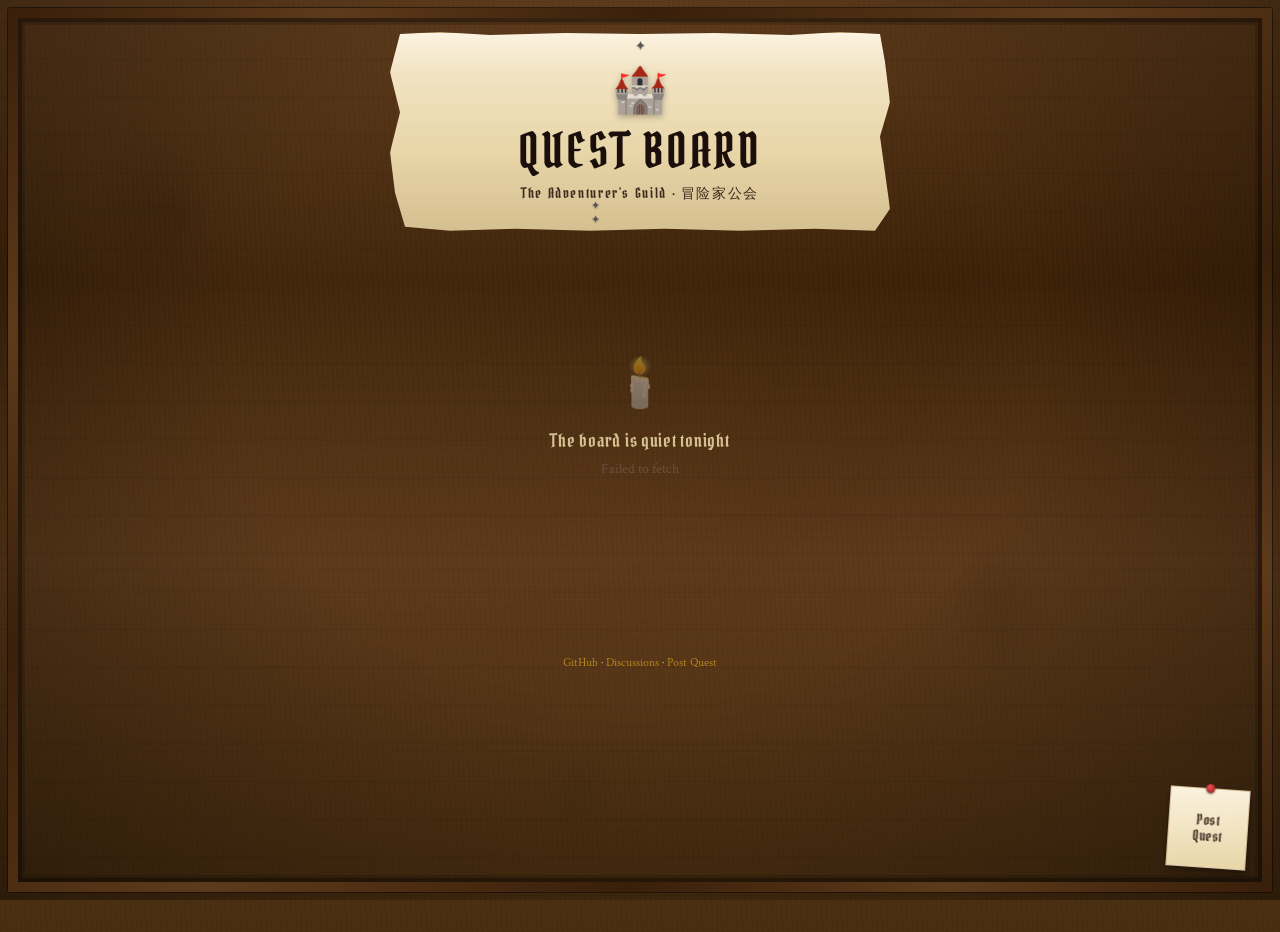
==== commit ef3f6b50: "Strip to bare MVP: post quest + claim quest, nothing else - 22 labels → 3 (🟢 Open, 🟡 Claimed, ✅ Comp" ====
--- a/docs/index.html
+++ b/docs/index.html
@@ -39,9 +39,8 @@
   <!-- Footer -->
   <footer class="guild-footer">
     <a href="https://github.com/citarreikee/AGuild">GitHub</a>
-    · <a href="https://github.com/citarreikee/AGuild/blob/main/docs/quest-guide.md">Guide</a>
-    · <a href="https://github.com/citarreikee/AGuild/blob/main/docs/guild-rules.md">Rules</a>
     · <a href="https://github.com/citarreikee/AGuild/discussions">Discussions</a>
+    · <a href="https://github.com/citarreikee/AGuild/issues/new?template=quest.yml">Post Quest</a>
   </footer>
 
   <script src="js/issues.js?v=3"></script>
